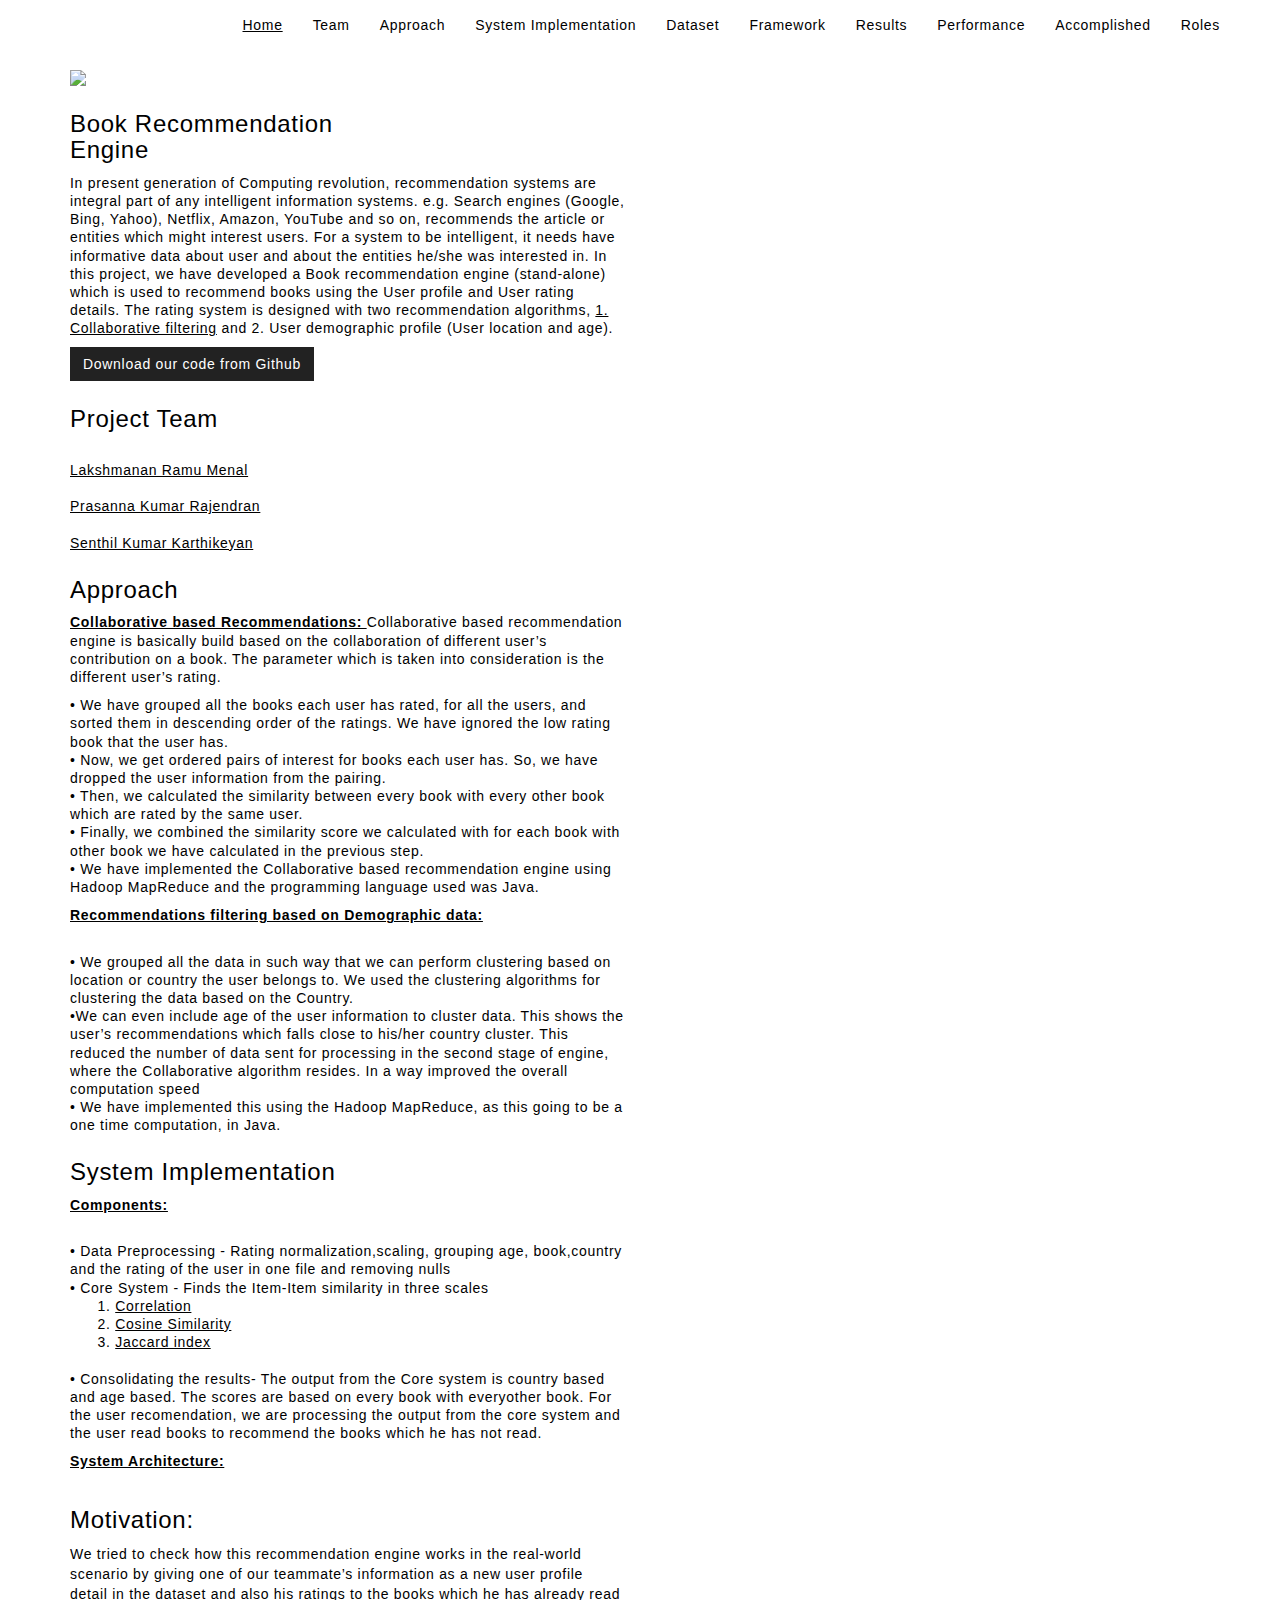
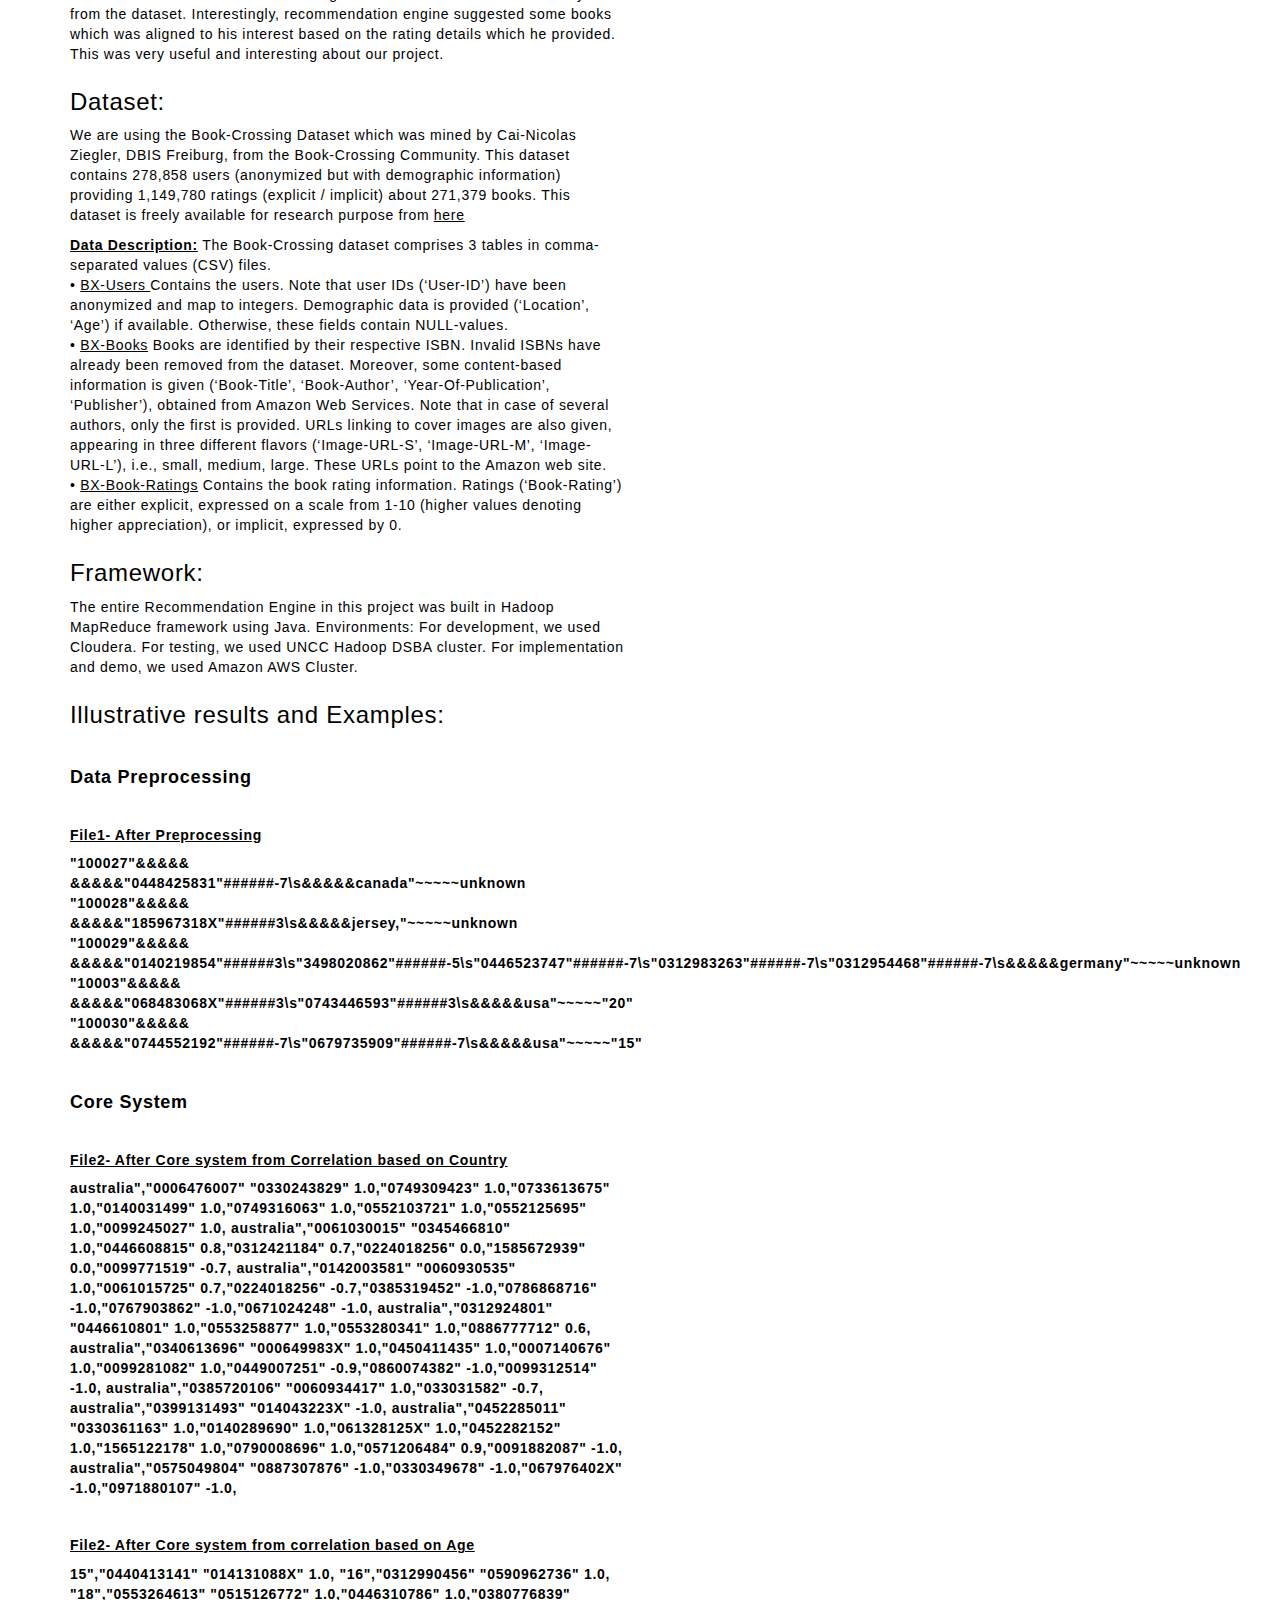
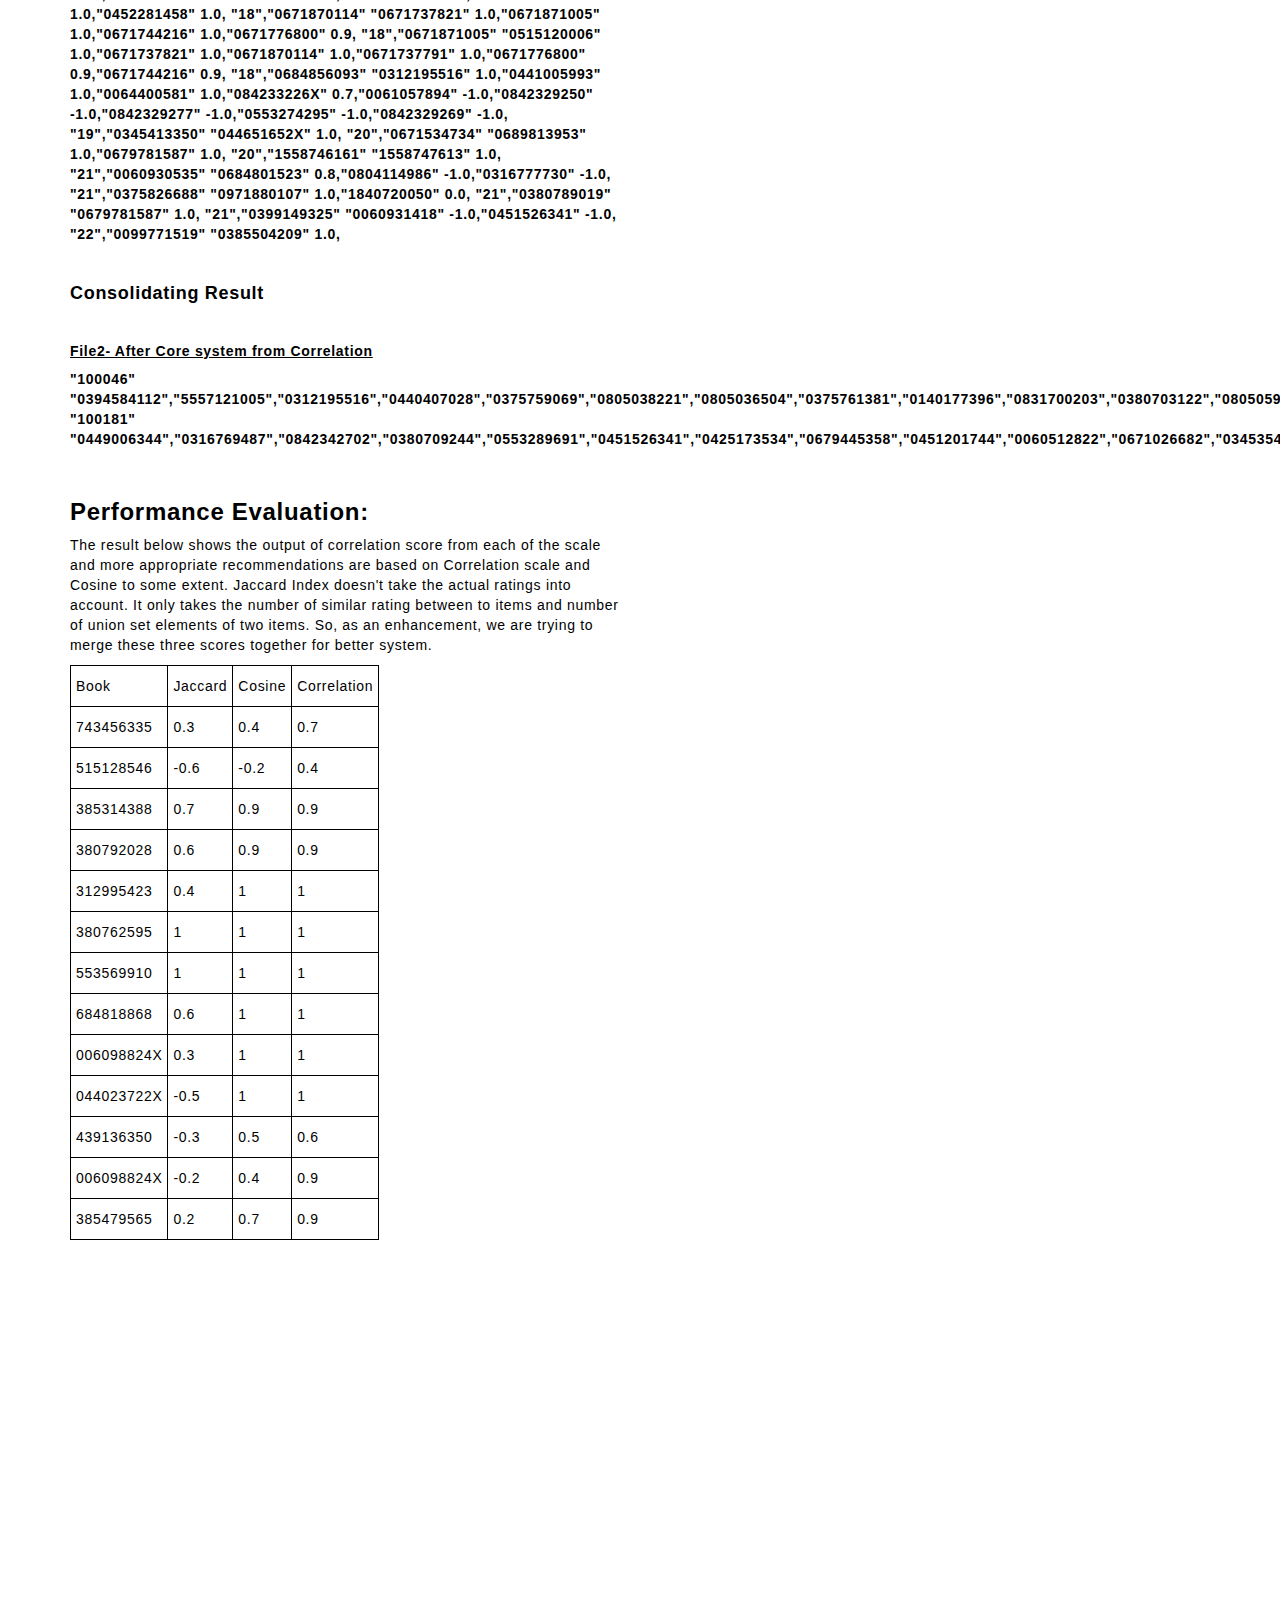
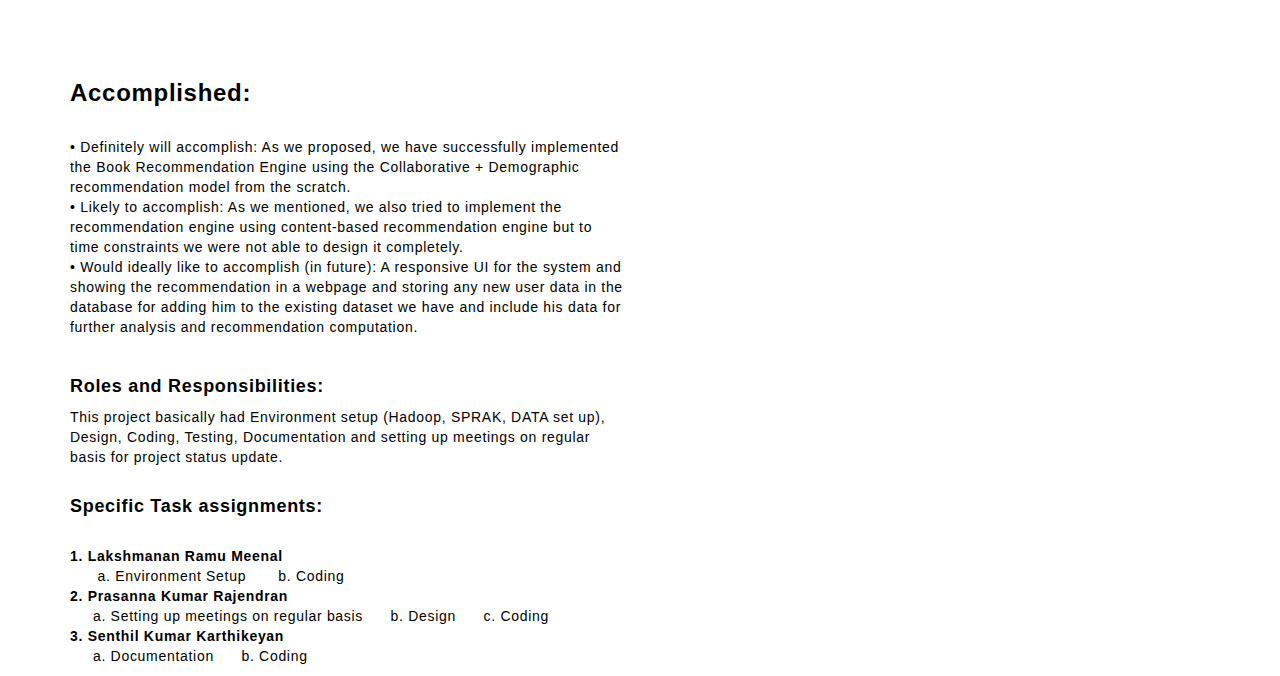
==== RecommendationSystem.html @ 78227960 "Update RecommendationSystem.html" ====
<!DOCTYPE html>
<html lang="en-us"><head><meta http-equiv="Content-Type" content="text/html; charset=UTF-8">
    
 
    
    <title>BOOK RECOMMENDATION SYSTEM</title>
    <!-- Bootstrap core CSS -->
    <link rel="stylesheet" href="./stylesheets/bootstrap.min.css">
    <!-- Custom styles for this template -->
    <link href="./stylesheets/stylesheet.css" rel="stylesheet">
	  <script>
    $('body').scrollspy({ target: '#site-navbar' })
	</script>
	    <link rel="stylesheet" href="./stylesheets/style.css" type="text/css">
        <script src="./stylesheets/amcharts.js" type="text/javascript"></script>
        <script src="./stylesheets/serial.js" type="text/javascript"></script>
	<script src="https://code.highcharts.com/highcharts.js"></script>
<script src="https://code.highcharts.com/modules/exporting.js"></script>
       <style type="text/css">
.tg  {border-collapse:collapse;border-spacing:0;}
.tg td{font-family:Arial, sans-serif;font-size:14px;padding:10px 5px;border-style:solid;border-width:1px;overflow:hidden;word-break:normal;}
.tg th{font-family:Arial, sans-serif;font-size:14px;font-weight:normal;padding:10px 5px;border-style:solid;border-width:1px;overflow:hidden;word-break:normal;}
.tg .tg-yw4l{vertical-align:top}
</style>
  </head>
 
  <body id="home">
  <nav class="navbar navbar-default navbar-fixed-top" id="site-navbar">
    <div class="container-fluid">
      <div class="collapse navbar-collapse" id="bs-example-navbar-collapse-1">
        <ul class="nav navbar-nav">
          <li class="active">
            <a href="#home">Home</a>
          </li>
		  <li class="">
            <a href="#team">Team</a>
          </li>
          <li class="">
            <a href="#Approach">Approach</a>
          </li>
          <li class="">
            <a href="#SystemImplementation">System Implementation</a>
          </li>
          
          <li class="">
            <a href="#Dataset">Dataset</a>
          </li>
		  <li class="">
            <a href="#Framework">Framework</a>
          </li>
		  <li class="">
            <a href="#Illustrative">Results</a>
          </li>
		  <li class="">
            <a href="#Performance">Performance</a>
          </li>
		   <li class="">
            <a href="#Accomplished">Accomplished</a>
          </li>
		   <li class="">
            <a href="#Roles">Roles</a>
          </li>
        </ul>
      </div>
    </div>
  </nav>
  <div class="container">
      <div class="row">
        <div class="col-md-2 col-sm-2 col-xs-4">
          <a href="RecommendationSystem.html">
            <img src="http://pngimg.com/upload/book_PNG2117.png" class="img-responsive">
          </a>
        </div>
      </div>
      <div class="row">
        <div class="col-md-6 col-sm-8 col-xs-12">
		 <a class="anchor" id="home"></a>
          <h3 class="heading font-bold">Book Recommendation<br>Engine</h3>
          <p class="description font-light" title="Introduction">
             In present generation of Computing revolution, recommendation systems are integral part of any intelligent information systems. e.g. Search engines (Google, Bing, Yahoo), Netflix, Amazon, YouTube and so on, recommends the article or entities which might interest users. For a system to be intelligent, it needs have informative data about user and about the entities he/she was interested in. In this project, we have developed a Book recommendation engine (stand-alone) which is used to recommend books using the User profile and User rating details. The rating system is designed with two recommendation algorithms, <a href="http://infolab.stanford.edu/~ullman/mmds/ch9.pdf" target="_blank">1. Collaborative filtering</a> and 2. User demographic profile (User location and age).
          </p>
          <p class="description font-light">
            <a href="#" target="_blank">
              <button class="btn btn-default btn-github">Download our code from Github</button>
            </a>
          </p>
		  <a class="anchor" id="team"></a>
		  <h3 class="heading font-bold">Project Team</h3>
          <p class="description font-light">
             <br><a target="_blank" href="https://www.linkedin.com/in/lakshmanan-ramu
">Lakshmanan Ramu Menal   </a>  <br><br><a target="_blank" href="https://www.linkedin.com/in/rprasanakumar">Prasanna Kumar Rajendran </a>
            <br><br><a target="_blank" href="https://www.linkedin.com/in/senthilkumarkarthikeyan">Senthil Kumar Karthikeyan </a>
          </p>
		  <a class="anchor" id="Approach"></a>
          <h3 class="heading font-bold">Approach</h3>
          <p class="description font-light">
            <span class="font-bold"> <b> <u> Collaborative based Recommendations: </u></b></span> Collaborative based recommendation engine is basically build based on the collaboration of different user’s contribution on a book. The parameter which is taken into consideration is the different user’s rating. 
          </p>
          <p class="description font-light">
            •	We have grouped all the books each user has rated, for all the users, and sorted them in descending order of the ratings. We have ignored the low rating book that the user has. 
			<br>•	Now, we get ordered pairs of interest for books each user has. So, we have dropped the user information from the pairing. 
			<br>•	Then, we calculated the similarity between every book with every other book which are rated by the same user. 
			<br>•	Finally, we combined the similarity score we calculated with for each book with other book we have calculated in the previous step. 
			<br>•	We have implemented the Collaborative based recommendation engine using Hadoop MapReduce and the programming language used was Java.

            </p>
			
			
			 <p class="description font-light">
            <span class="font-bold"> <b> <u> Recommendations filtering based on Demographic data: </u></b></span> 
          </p>
          <p class="description font-light">
				<br>•	We grouped all the data in such way that we can perform clustering based on location or country the user belongs to. We used the clustering algorithms for clustering the data based on the Country. 
				<br>•We can even include age of the user information to cluster data. This shows the user’s recommendations which falls close to his/her country cluster. This reduced the number of data sent for processing in the second stage of engine, where the Collaborative algorithm resides. In a way improved the overall computation speed 
				<br>•	We have implemented this using the Hadoop MapReduce, as this going to be a one time computation, in Java. 

            </p>
			<a class="anchor" id="SystemImplementation"></a>
			<h3 class="heading font-bold">System Implementation</h3>
			
			 <p class="description font-light">
            <span class="font-bold"> <b> <u> Components: </u></b></span> 
			</p>
          <p class="description font-light">
				<br>•	Data Preprocessing - Rating normalization,scaling, grouping age, book,country and the rating of the user in one file and removing nulls
				<br>•	Core System - Finds the Item-Item similarity in three scales <br>
							&nbsp; 		&nbsp;&nbsp;&nbsp;		  1. <a target="_blank" href="https://en.wikipedia.org/wiki/Pearson_product-moment_correlation_coefficient">Correlation </a><br>
							&nbsp;		&nbsp;&nbsp;&nbsp;		  2. <a target="_blank" href="https://en.wikipedia.org/wiki/Cosine_similarity">Cosine Similarity </a><br>
							&nbsp;		&nbsp;&nbsp;&nbsp;	      3. <a target="_blank" href="https://en.wikipedia.org/wiki/Jaccard_index">Jaccard index </a><br>
				<br>•	Consolidating the results- The output from the Core system is country based and age based. The scores are based on every book with everyother book. For the user recomendation, we are processing the output from the core system and the user read books to recommend the books which he has not read.

            </p>
			<p class="description font-light">
            <span class="font-bold"> <b> <u> System Architecture: </u></b></span> 
			</p>
			
			
			
			
			
			
			
			
			
			<div class="mxgraph" style="max-width:100%;border:1px solid transparent;" data-mxgraph="{&quot;highlight&quot;:&quot;#0000ff&quot;,&quot;nav&quot;:true,&quot;resize&quot;:true,&quot;xml&quot;:&quot;&lt;mxfile userAgent=\&quot;Mozilla/5.0 (Windows NT 10.0; Win64; x64) AppleWebKit/537.36 (KHTML, like Gecko) Chrome/54.0.2840.99 Safari/537.36\&quot; version=\&quot;6.0.1.9\&quot; editor=\&quot;www.draw.io\&quot; type=\&quot;google\&quot;&gt;&lt;diagram name=\&quot;Page-1\&quot;&gt;7b1Xl6RIkjb8a+Z8VzMHGcAlWotAw80etAgCDQH8+g8is6qruqpnend7dmb37TxVmRGO48LcxGNmjvMXmH5u/Bj1pdqlWfMXCEi3v8DMXyAIBGDg/HOV7B8lCA5+FBRjlX5W+qXAqo7sy52fpUuVZtN3Feeua+aq/74w6do2S+bvyqJx7F7fV8u75vte+6jIfiiwkqj5sdSr0rn8KMVR4JdyIauK8kvPIPB5JY6SRzF2S/vZ318gOH//fFx+Rl/a+qw/lVHavb4pgtm/wPTYdfPHp+dGZ81F2y9k+7iP+42rX8c9Zu38e25ACQRMYhjKkggjkDT56+1zXPP+hRZZepLm82s3zmVXdG3UsL+UUu/5ZleLwPmtnJ/N+RE8P9bZPO+fqxstc3cW/dKC0nX9Z72PPq+OfnMan0VTt4xJ9htj/8Ip0Vhk82/Ugb8S+WTerHtm87if94xZE83V+n3/0ScXFV/rfd5KjmO0f1Oh76p2nr5p2bgKzgqfAoF84etPcQDRX63Kf67++eFjBF++fTOVX4reK/07V/1zwmvULNkXxr01Jw2p+PxQzO81+ijIu/dIf2GQ27B0Xy78dXovNnlWAPF+++Xir1tZvhQw0Rx9KTyHvfy64ln20eNH8V+/Kf9haGm1/rroax1nyk5N81eyyP5Kn+z6Xs3fbuks+0ljv6N9quse55/xZKa2+GN7iM+m/6ONntlf35/OXk6RKrvxa8XxJ338Lhr97Maf1Pt16a/0xKnK+utjsjfVqQ7Gs86rrObM6qO3xL5OU/G9evhkumycs+3vC/6PAvt5Awyi30nKF736+kVrg8RnWfmNxsaB3xbxb8TsPydFMPITMfpfq03h36FNsf+mNv2vk/pfrLCAfsz6sUuyaToF/Vut9I802D8Uzp+M9JSP+a9RUxXtx1CbLJ9/e6hfmwX/dtZlt3mMkg91BFxa6vwjpmeV6HmJ4/sOOdu/Fnw2BVwICaLfGOuLuvzmDvdN+F/fk4/d85deTvrk1TmTs/zjz1+vyUVr9sEMH8Xgtcrt+UtgOOu/qDD/OIpBP1DsUugfjPiPKXaCPggwv6j+f0itD/Lm1fu2ubzI0p3KMHpz/hcLAnT51fS77KPOpf2nr921yzN+U/td78u18+7s3Wo3n7fuf/uXExa+CMt9O9VnFrVfhv1R8jHl6YMsbVacc3hfq6Zfqn8ly6s69fv3hPl6/wdDfRSmH+KaX3byRzL+7euitPHU/wPp/B8hFPINB34d6yVQv0Nm6c9pnTIFf/2ndePzHMaRpf/xQSDwXfH3T/s7APL3m4Y+xvC3v8tvXwt+rQqgfxNV8DvaSE5Lekndr1tBr9XTTofuTYdnNhbZ10WcX93nRL/VfR9S/GX6y/TB3R91n1Hfv2X7o1LXvrk8S5fk3V73Vs7PuHqXL79Wup+c/3HvhxB9lZ43ma96/0rN8N+g86/592cC8vhRQP4pTP8/IU9/e5uL7/u4Fvw/vhrnt474j7fRftvY9ItkvZnwC4/9VyXsN6D+uVoXQ3RL/L5ygc9/PuQH4dv3zjH2I+ZHAeJHzP/VOfhDkSjyR0L8bKtm/5vPwVXlb+j17Vrmr5euL79c+zd0DP67YZb/umNw+7/kg2G/h9Tov4rW2G86Yb/XRvwd/f4/4szR3XjpRGuf5uz5Bzlx/z2r+Q8p8juDNX+Mlf7d5Ib+Hrm/d0i5DyfxAxT9zJu+oM4y98v8Yf1eb5D4Xqei+4RHF/TJfgWSfzGFH5An/vDcvsE8eXf1z4ynlH65aXmH7S60lM1R1fzMzv6Dtf4NtvjfsiRvj7f9gljpX2g4faXR29P43k+N32HOr6Su5u/Q5Y/O1sfaVNn0j/Dm/3Jqvt1cu8zan/j2U/Wsmmis5ouaU/KheT5IlZ2AaP+FZT992y+l3Xn/+P3VbxzcKXp+w/3/x+n7d7Xgn/P9c75/zvfP+f453z/n++d8/5zvn/P9c77/2+f7wxj+4ADI3yXAvy4K8idR/iTKn0T5p+rQ3yDUO/9sZn0W/RJZ+wwxRHH3TthOc9ZPX2MXZPE1ifvOuH2GhK549dfEfDb1WfKORV+BivEjMt21X+IgV1QIsOaPiEgWJeXHPUvzDitNWR9d+xne2xgA+yOT+f6VfmREP8bx0VUWTe99FNeugmfUVv3SfIlKfVToszG/0mxt8rXeZ4+/is9E/zg5+q8xfr+xcO/UM9lM3Tse944TvQNw8SdZrlmly/gtLd6pwfE9sK+7fV5lNv6Ss46SeYne21GypHs+szZ9L9z0K6pfUdTvVuU/u6/iT7P6X9QL/06JWfj7TcsIgv+Ql8Wgn+zFRG7QPyE5Bf64p5n+TvWcXZRdOn3HWL9j9X7nrt3//bf+83YK//NZEf+eFW8/2RYMAT9hRRD5Z2wRAKGfsOL0sW3nO6vz/yRL/o8zBwz+e3HHj3uZpShJovGCUWKbZtu/3aJWzwtETGPynal8bziDyer5BhNcfyKNs5cTkN2QE1tULqWbL0Dmi448fzTLKVmnOD+xwPU9o8ng/EP1LGr05wcxfTTs3TU7KoPC3ZsdaDOElYDSzI4YKzxa1nRNl7vfT6C2UEx2Y1eQ8cm6MuddRLjA4cgscavhlhS05kS6FNzETc31RJgVGwEN3G7RGUJh33Kx4uWs1JGBWDl0t3M1OH3WW3c1DA4xNMwEIt5CngpKAqzLLVE/Q8Q9wM/+3dhwdrtzd/vpek0/[base64]/cNojDfiomzosYelIkwjcGQji/[base64]/zM8jXcE1PhnNvwMyk8Da3o+q8AzoaZTxhTy9Fg7Dl6y5fdwbzUKN4oMUedzMn98DPNHj9LmbsdmGUGpAaaQWXegron2Xd3zVbnGJGUK9vRzlkZxt5Aa4NgxcU4HAyDTMQ7SRD7dnr9BEcUsyhV1k6NlXYX02Pvbgbd/UHuqm2GcxN/[base64]/IwVFteMufh9TU80gbqJ63p4qmuANLOzAgMLmxljZ15Tb3WGHgFjjuWg7RaJmzpslLVLU12g1B8gUeoZExJwhSMbrn7R77WDD/QM9+ONM8f5FsdWOlIDk1KVU97NOIYZp/mZNzHAJ8I9j2QCfgkCp73DML7W+5sHbI5MXSA6ZCaGKz/qKhcTW9DkCgsjSJplsZeNwzqi8OB7aof3A5XpJtTUxbOo2uVxfSyerDbQqN19OeS7bfkpiXq26cTm6XxGfdMvMkSt62LaEKeQ7+PPBXS1DSPDltcK9wMkjWMFw3R8pAqhAUQS5D/Rx3xW06zptgNPtX7/gjT3bKuJP0Xb8P4+PFegCCxB5bPc+rDnQYXrPA6i2BnFONUQyQWvclojecFPfkXs8vinJIpI4qqi5faHDqvLOWwMngnPuniuKEaksHOEaJQtx5c3BPTmlOH5jK1gOZMu85ugvsrWXN70zYiE/2vKW1Uc3nMmk5RwVrYwRNdk+MayOTZlEX8hMvW1VMb9U1niFeEgpLqy04omUYRpmtJszObuMgFy/0BCrNTuRhaUKxJi9+PKmaICaBE9LmXqmTDaUPRuIeZ6cFQ43kJZsESaLGuf5Hj+Ay04hDDxbaAsXhsvjK81LlJ2d6N6TuIThZNOFGUirkMCNp8XZ79CBkJ5IfvMZ1uBQ0dMuYF5LotpPzRt3CL0TkoBNYEGsVOf3xIros/[base64]/RTFJvuxEKGZD8F5p7jClw+v5PhDGRX8xObU3JSpaB2TGMPIbEAT3umD4XBVx9y7g+kvS8YNAys3Fq4FNAo9FqkWduC4PWVXhVjt7qgXY0drZWkIL+bNbjGz1T8+Hrl6BJRaJlUyWOZFbn2n0liyQnnT3/pNde1wGiJKF5kO4TPjOYO6dRJlASBTJyPEFQMmnnVtBG/Sv5GReXbVL8RhUPIiFaXhq5VQAHrGsvoIvfVwdF4vYMS/OECaxJEU/qa0qVOgW+LYwxa9DdA2Ur8gibTvkKdqQZwKpkML92bfbmn3LF1NZKlQBIdZdWdp662pebaBJDlVZlWd4zhipU3TltFYZxHMlDyy5nh5G5u4tmXlRmYs0W2embLcw6Y1m9/AA/QnIm50jVXqwmQA1raCe3RltDR10x+20Sdn0SpTt3vZYBmnacQc21SgnDjYjzVRT3wQgBrCqxCbyk3c4IpyPAuEp2d26mL+sgnYk4La1hgsSeWwYJpj6ftiqmH60pe2AKs6SdaBeNeMTb55/gS1RqUW76j0rQufqppjCJquMHZiVXPDAOc7RcRH4O2ikJe5JUmKqpFXCuztg9d6ya18Uy9pqu2Cgd6SPNVKXNzZouHIByKh21raO6fhWHCjQS7KzedBQxNp8jh7ICwWyllTVB2xMLi/g9A4azn5Yy/1J09/G3b7x1b4UYth3Fb5x3L6UXgGqP2Rf7b+9i4ui/9jF/frcxPcuLvpPcHG/9P6TneJTfz3X90Eo69vnVqKP0H82fjwG+PH0ylfyfnvbvyKE8Cv6YvhP6PuzWCf8z4ggfHnE4e898/AlMvzhncPUNf3q9J2VKM4ao5uqd1QUZuJunrvnWaG5LlBfjzOhu6Yb3019OdDklzbIj7A7M1+PP1DRO9lzfs2r7XqEgnp3SX4pBb6UnJ9/EjH4O4ECBbm+b5+Bgsej1O/nB7Nx3oEChMzglEJeTmietuky4dPqKSvlr+vqCRMTz5WmhZ3NkS+569IMOByZH1m4XZnxyayMP1MbGYqs48kgc/qR3Olkc48lgRfsRsAz3AolWvkCpqJ4nF5+F4ZdoQL50ACZup/Yl7KPjh30nEFR9IKowunqiMEr1Y9Y1dI0QaKqrod+36R4hiv2gvhS2CSn7clz5bF7PAR5gTLhlwOSoafDQhFxRCx1rC3ttukG43lvH6Qy1bas27ZlNLU9EOLsIFDNC0qpnsGXEgjD9WNac9uSzAcYpwMAyBxTYqU0FZAaZDqC1cYImIozWQ5/JOlkbAeCq6rxQh5tWxaex9PUpNM0jce1YRgqC6IYFruvW+T5Zfk4wtostv4DDHHlswS0z88EXEAP/OOzeddPb4DaX4ByOn0wQxBpJsi3t4PemwN4o2rnFAaK1Ou2EeSKJ0HoxNlgks5NwwRxB1+eMRekO5LcYf0d3Yhngu6dW07jusDw4B7rrTt0zombO6e8IzEboQB23qAKTPW6x/NwoTrz3t+ekfi8IGVBqjAMbwfER3GcyCdFkTCd+77HxivrRUGgS8AtwQsvROXKKXE8mpiXBbpOduBOpn+BkqKYPuviZGbquiEc12pNZHeSiSJn8uCPOJQC0D0OmdO19LgiNUCgp/royLk9Q0eWpGkYIuEnxYZW5DJAJLwPzHNhjdgn5nMNEZgeFxXDsJftNidL3cmluz9sqbPOLwgW6doxWsXFRVy/TT1kXNGZY9+RnGEOHNfHtvEMQX5TnL34TwU73uhYDVendUUsUwSyCyFkUazAIXbNz/df8NmhmXt+u843RsPfo6JOrXXvX6duSVMC3e9HjuY0htheGMIDH5C4zjP31TDyNNGN9vG4nHkuyDEEQfBXlMoPyDgIgsCNmdh2iyi3bYOZaFhmrgzz3BBegJPkpfPJN7aJE3PTstl4Jx7nMncwSkrxedNFsVoK2bwj7Taj7nh+nMCSCtErKKGHrzH0b5VYk/MkYR9NnUy7WYO3YsgcV1qSndJhZVlGS1USkiztaG9mZAUkPmddzL4Pg6Ch5Mv5w1/681oRwxEDArbb1s/5SsXjGHuZ2KWr5YZuyg+qMQBOEK6Fu5f3hN9kWdlGBDqneRzU6RL0wOWGc9yjueI2Dzp6DXxaJdh6OvfBEo3OOwBTetjlJpknzO9cs3sFbODSubCjaBgo4bnmYQ1rXsvfuRETJx/u+zCnwWZehdjB6isC4K0GfJp6rj1QrCwpTR+Ugq6H1+VkZQqhj6eDGTkQZyV9Yr/1DyWpUdbYuLx2VMFTaTKZh9/Oc5rxH3pI3yMpFknXbYrSrFd2mSfacm+Uum/W9IgAIhEVhdie2jPpjcUJ1s30vZVMgB3BJWjcbrJuuP0ukapAT4NiGJeSwBdD4HnAuJzZWlaoagMjfGeebuiCpw70GXWaJvbD1fJ8QZEWRVjXPM9ozY0S+6m1VXeNno2OoQ407HO1r9BDhVBSwTT7OU+gvDe0arbsBfurtj/bfDyne8Q7ROFZLBvpcjQVjL9vBH/1dANRRKWp1I0KJXrBCxImOKt1WgSw8KOOEk1itVfxUqRdDJs8fxRwXJhkcew3DKNE3VjrQubKU7uA8K2W7PpSUS/8ND5lVTJdpS7oqRCkp8c/[base64]/cJyo3XUp8MvqZL64yD+uxM9dQg1grcNLbW1nbfd1y5I4k+phaOznlifcYv1vtUmwgyHVKxdQTd2ihBr6eZoEfwRljdOYrTVqgsx23W6YjP3gN+trbUWC+JkB57zKk+yLOn51/rqWzbEoovNv1kuDrop1MbBo7ZAZEbjaHNLEKOqOeY+tPC3oiXOeJNcX6ny7Am9AJ3Xohj8/oBrh9celqC7vZwzXluWxiusCHQ3EyUVKfhc8PQNIg/DjtSnv3Su92yfWhd85ao8KCDJq0nD6S+X8Eyg+f0k58wZCtuiRwj0zwXlSAIkjiTUrXwMtyp3Gm1ABciVqK3dt2Zi2k3qStYT5xWeoO3/tGfSEDucf1De19GGLn55WnHeMGxeJpL49NATPMGlwiRTXcQUMTpRZ08QfGAnVrBeYdrxJjGXyzBLg7CbvIR5Qdk6drzqYRN2jeXWbhfIOtmNSP/2FZMIp6rHMIIv/ZezXFucrmycze4pol3tqWylwPutkr9fD7nin0oU1OSWxznWfacHP/pPRrwtA/eq+6HJReInBe9nW0PSnZAAgAct/[base64]/Qi9ey4JVpqrHONRB6qV69zdITpNNudZjox7IY/E1bGtzaiFkXjgkcwBgOcCUC5yu6P/Jz85IU+AZJBnFFifMPyZE1O5jXPPKEiyyN1KUnbgaB1tpcTth14ZbKmVUhd3beN5aMX10lCQzzKsPQdgBe0dc+DrpH03XB46bu2eHw95gkjWtABwiCuOkXdc6at/h1WcgulFwyv4T2xCOcaXXbVqfBLLXkyHrwtWjaSRGifNi6LrZ9pbA8SeqyH9Uvv0hpMZYCP6/r9vkUar1v0KZx/[base64]/K9MpWVW8ZRuThI/1FZc3dojYUCTTg/oETc3mHydyx5CysZrdA4j0vkI2qcGIRUXQ77LY+kUbKgLdzPBeYI+HApeL7eABaRdPks+p9bkzi+5VNK4VcjOfweUxQxjdHA/eiFACS/BC9aY5AkVqk7sRha+4P5TCJadZHc3bK3YWDQwscSq4cL+8DDXWApRFFZOmZH6EoUiYiCXFqVBEQb33ASWem4i6KJcjJn/[base64]/C6QtzDnKxM1pHx51HZfAxuYaCysPLtsET0PeP1yyXAlFIQJ7hWI442SMsZ/vSZ8gNRQw8L9Ee9XOTzjlCZGvL5Nnp8cjElQ1LujNc6t5/ggKUD/O0fTgPO3CIeVIGzrkcnuiK+Z9uGeZNKr9RaOuUdm6Rsd/fanZkd8gnZ1nKcT5obGuQt1K6+n4grj5cIZPaBB4E/jwBFklbuyDCaJdZBq0VcooYQEnfexUY7agwGA4bthvsjIfgR2/rwaRlMc0QcNkFsfdozZT7Fdpp3VDkhfPjBBLdrrRmviNfCNLpNjDcrVg9R9QlVghU9GmhsqJp5+dpph6Mi9oaLdMcyeUbH9icp80TelfyPoi1fFPFI/IiRnbUmdnpR5F1lEyZ2jzPINRIjZsi2P70qsAoEgPCyxPi1AHD04pl0qWhZ55DtWofjseprZYq2QcqJHXS0h3WJxT7qWNKCyRL6R1uTHET379cpw9mNRxkRD0MKEsYSyQHRbGp0GAFhiruoitviJ7rcaDn8oWTKBLdJK/UnxJyl2mvMbx+vbPWXVK3hU6dKdJ9zvDBZnuWawjTO+sN0t4I7hSdTrxKueyz0S3nrtz1u6dUblHmhzJtz4RqkvQuaGEul5dfRMNY5be3aXuxL3MHPEs0SIHmgtDcZF6RH3rvF2HWaleAh1LdiCnaB0w9/Fy/4nW2wgZQzoSwjM3da/CDgQg1WE5uQA+zDc20FF3q66LLsn6t8ZZ1oJ1jbo8aR4DVzWWRCdnzQpkgciuQuFfTzS0HO6xtBmTxgApPIqBNUNiOdodGqxWP4rImth/[base64]/[base64]/h142JLm1OWwU0N0FbafcXYpKCjVLiwqk83j8tyEopplNKQgaRQUeBRd+3NMWPa7cRx3F5hNhNxKd2wVPyNPKasqtsEsPimJZ3An08CmdvGD0NG+ElSbFXEpbNeqUf62UtzcaE0yGTMXkxApvBEh1n9LKFjbPWyk6GJc2iqfqxGQ/mSJsEDoJOO3BGLxG8ptEjEJHYlPQTo4m5tmUMiJrNiajC5qBXDacQwWoNmjhkDAJj7HQic+TI29NzuQgaLHTicQXKA3h7WVczlpq7yHYvMrtXT/Q14e1cJMFTcCShXfRhnRsr6y4zxfHMWGa1hLlkND8u/AuHpObex5UfkRSZwCYHSp1mBKfFlodLm1uNkqTtIDe+J69c47MT+aN+zjYkK9k2T/NUTlpdJ35+hX2CI8sMGOfC8M4iK/FNu33Ol7dJyvvIYaJaE6PTQae31MbdSnukh6VWdou+NxWgd2AbT8e5XGoNd5uDiS6vViDq9pyCv7LbWyFV9WjX2KloNQHaJvGiCuRSZfPwQ+KFNseRQ1dU9XYyZNh2PA4FoZPuwEJYdStDdvSOP25Mm4SvIYSAE9P36U1gwUoBiccwTjdBB/sKO2LQ7w930a/8am2QaZFzA+JVpZl38c0FLEVXMxDQFdC8Ybhi5vi+HtKI3ypBrcqjOm5XDC+C3fBxTo57cXjn30bVBCLvdaVEKMl0UHZ8SEVRXCma698fkuWCfpXlAsAfs1zoz7JcxD8jy/WzM3//72W5ZPz6jn5mucjRn8bzg52y32a5NndLExJXBHjFANgknZiYUarbT49EtZaIMYeR4QZXNXmMIrk6CfhqqLpTck2XPFsRe5mNmXtM3SnHvN8RH0aPMEUXd82wRd6pPEpRHSJ0OF8ObTsO9OK/BM0V1JdRR7xXVB/SDL1fukC8obp+llQiX02nDhGthis0DmnAwQfBDWH9SkkV0ukWivPmGhWn04CMJ2nTNHhv/PvIrFzAHfEVrri7Td/3KT15sYYcJ6u35X1zSEdVuJMduoijt4x/AO/otKmsV2bjkttYfZq650E39CO/YS5wPHAAcHos7oaioevyPKa5ebttp77nGP9K3hGcvQZXJuI1DONYDl+TMBgW6K/xLKoibUcStyxL0x3iguGaMolJzKez+ErlUl/+cQa6nbC0KREEgJkuSdMrOUB1cpYkjx7BxrZ9/RKvpTTPb9smF5q5RUnV+CjFE7D8dGh9hirnieXCkzLOK5gsUeUNvjYug98BkXZRGrrCVM1jRYcy15+qfXzGYYyybdeF/pJhah+PurEXS3FJXSO+JHROshjGqzpnTUnPI+xc5XR5ipGJomHlho+oQrN2UKy1us6z7Et238/zXC0W5TuiMPeNfGxX3OYXKggbU/fs0w6a6QmKSZ6Xddwy4ezN5XEcUM3X2o6q5Wsrm7akv95JS9NMgFAQwyA4LJeJ8WQOmjRyNPvpI/dRd51o0GiYnkTzRIxXK1hpTsaMqyd0Uy2KHbsVez4hnO4e0kRfDjBw04Ty6WUZfe0fwnFWx7XWeB7CZl/bcy9VCmPExdp5bkiXY23Yto0bggDjydYh6fPaUrnkoSoimT5c2PKkI0JzKhrX8wDKVdcdb2ZRNDON65Nf1ko3ZI27rNhA3cOh8QsCdxzfN23vg+PU0/PmF20eMRii6zedOY28Mac4cJojIeUR9FuJYrVhrAtLmydbMyCw9/deigtE8P1sFdptXdtz7le+yGdGal3XhT/iNNU00rdZVJubxwO+Gn+nsgjPu6Ijoj620RUxIU7lTRAEXK/JrWcfXudvVceFAGzkinMqjVrDPjybqmfkLzFXGKpJx9SXdR2HXWRNW3pvlL0r9S2DYPh1O6mGIhJ/Y8t9tR++MBAEiimY2QGWCHLBw7ybAe0LPsPYmXr6LeqiE7Z9AC5VIAl/hQS5/P6ZcNRJ5GWWQ31gt4i2q/sCuO+YrE5iLr+KlVbxWDw/[base64]/NKmW0LVbKnqsgU3D7OSYtPEVP7hPF8wjGFmmlpLnwZXJPi+atQjcPNhoivbHC/tEFG8Ad5xhtRT7wEwhoNylRyHmVHER1RoagXW4Qx11smTCHbrYcBlA8VuHhm3y8upnOZnk3CpyHdWNxdDwfqu66HX1t+GGePZcgqlxHtrWrIoSu3sHkx4o0pk6/e7ecmATZKXjKtxddkJUDhVqp3f7iJ+6uu6+1gPm79PH3mWmLRg9/JMTQmg8d4FFRQFYX8ccPdaNcVXrm2sa4zguC0XxyX01OVk2DIydulxeso4zlDvpBclvdShwKnnjXXAhN/CNOODSL4e9sAVapWoqgMgqKr4e6NeA5VQwOt354aMN5F7DSk3sGIRD+Qr3lslBwIVOTXhFpjXdsoaMj6i2Bei3G+n5b+hgE74aIti6QLn6yAFjzXXEQS5Kfb9UuhO807Nw3QbJhxRvAKtegrlh1Y3+iow3RpSJaZdRSerfWdV6HVPs/20l9HgVkaTlBHPlEDUgRs+PT4l1bsDzAN4Bu6+GC6/AzW1wEr5wjAY3kpyv2OsuO8BL1duVuOguB8jHL2mk0+p3hQywjRNwF+sFjB1leYSV2cPZ6HvFA/kZFYczyiOzZBZm3lZPOeKMFN08drSEko4sgkqeCwxvzfa4YoEczR5TxJWDDR+i5kX92n/fP/xIt9w/2nxfW3L5RUhpnSDcgsgyTLLvCsvhCA08jpokounm3LB+tsNgl/Lqe5A1K9BZZpfwetBEhbIMrF1M6VSfGLJlEp1ZjHcOLjoVILbySizt/qQll17NOIHtHTs87Tb4kPScrPcbdeLL9cTAIBb6UazZ0FmsjnxIBQqx8TRTSCulaoBsmJMpnhId2bRMbwg75ncSeqUWRaO4bnFtFTSMaeFWCePi/EJ2opOQw94GSo+5yzeZ3rfz9M5HjXu2taymlsZoN0TFhb+pkv3pha523gEE3Ki1flobzNPqyOTCrcirZ2kxGvb92Qjy55V/bicw1B6JDUbQKdJn3c3ukGgW7wcN/ZzKW08N1+mcx04pABKpRjcqWq38skLiVzEAgwDTlp+hT4wg8V57lfrWnoZ2wBXbldt4LzXJe0RMvl8eQj5okv1hQgGQgooyWEj4/QWiU/0QlTeHj1n5sAQkRpQCwOi8BJKviywert26hiaB0cakyK4TlqDVACRq1wpg3M9DwAK1cFlM+fK9wC3xu7BE+BOsJJq/OjeiATFb+mOmr6r0VuAp0m1BaeDYZtunyx+MjgKBHAbbzGn0mau4cR8TT3tG6G3NoRVm/ho2nE+gcUNlR5QhPKx9my8KtexZIkf6JW/iNmpcBRuOW/KFp8/uOrE6WRB8uiFt5pbgUUaXcDXVm9YVLgdu0DAZSDT4ZyqjhFzP+5v4BLgkZpLTwmMv+zAOl5Iop2/Am3fwWimL8or/motrT/CJ3zww2SuTkwzP7YIucHLos6AM6mcTGzXCdmw6zx0JfNcTEuKUNtX/8JAr8OO442lBdRxpEp/Suye84Rvy5IlntDCEmzBjMdkWxVlgLH4rLtumdj06JWnQtY3VBjFJGxneWHDnPIPyxdmh8xOLQW+E3/Eht+6R+fVzTx5DUS7UtRDOfqAfOISCeoVcFbQCl0B4lpV1DYEasGpa193P8ibOXRoQxvuLQHV5rX+3dPkI47gpwOkVxHaFLbl4ljhOIbx8mwZ+odfNDzNPxVtO3UoZD4VBbvz1uqBnkoa1V0xBzcIkoCNGEixSJcxX3gm0FMJ00cela39etx6ANQxli0zhNiau6/gFJ+caooqhVI5S+B3NjuuT3C2VlEZKZ6zMKywXOq5MsqouST9ejCkdhcAeNqvXFU6yOf9FCQImZ9emzofIj0K5CkYl3kwSr1p3vs8XqdugssO9ccooV5KMC2j/hnXVwWyNaFkUkvc7xPVf0ghg9UqNQeoh4zrkrYwdrs57MNRGdZauqkBCEItww11ZL47qQRYryQuHp5s0cox2FvLtXfuoc8ONyGzz8VV5bDKlrNgIZ1qczCph477q8xxIBKIsD7hvG32W0IEKk3eqJgpYuUFPZd1S53H/tygoHHE9E4JHYwGuaWskGeT52qZCXy6abGJ+lh8ejfo5hyPIKmz/RYlIi57vt8NcFUhUQ8AyqmzEcan1lLsRBaqlZIxqanXRG//6sAJ8oTOL9oTzfHVlRWy0MpFIcwJISDjkX2sNfR2MIJgaq8TeDwf2TrWwOVVcsL9aQ9q2C8RPKk7VyuZy/S8drvfy+bCAnW/B8cwXZsZwBgjFrg2JYZ/[base64]/[base64]/mBBhPWCiBFdfBfNpTOOUDjpHzfN933R9Gh8SYzo+lGXLZRFkMNQAegcUskow6bimE3aPnFVSvH1hdNVy1kBLPis/RZRCJsaUApZXWZm1El6OcLnT89FHKLqRgT2QD7kBCmzuVpm2AMV1c04r6WkgS4Gs7Oj90PH1aI/RAIv1UtD7STqKC9h7/3yb48Wq5Iq6gjt8f3kDi0Ochgg+vJ4dI/CGVILKbhYnXXBMW7C+kVxKcDJhCQqOYHuKrIRFvBcV+2R1yBYfVNnc5527Swyl9BGRraeTKbvFElTx+gAWuQBpgMlpMMJw2nhwflM2BUtzAdiqd4MiJRV/yo1DCajc02wm7lQxqw8AYQfrejbs9Cvk2N6q5vQD11DahAvw6DpF0LzBVDb2yBjmEs3gipyaZMlRDH/fC8rOjGPbID3wvTjnr3nibGzEmNifCsp87U+PO64cdqrXvn89REgvCyKzPHbhtjAbpSF0c2/j8WsfzhJxTAmGTp/[base64]/tcw9OUgX1on6LHTOxZ4dkHFDnjI1E0uVU2HGYHgcs6+aHclV5eQVBxVaQ8JZGbxLoM2VdmERevNDBpgYqwT8RReNI7vWGQp+0yIBwpHMgxNaexQnRW92q7Prg7N29O96QydLGJg+VQkezfDLTynpljrSlw8E5e1LHVcxJl/WXW7SBdLwYjZL/[base64]/cI8AFF76rNv1jxipc+ydddLETmfrtTFn5FRVwJJR6eiPJ3yaLAxJUkfW5uNxDk+Le/EOjCNtN88vDi89JqNsiuSXthwC+JnzSJfWykK0SWuEEtieqX0LQ7p0OCD2yrJstXtu8FontE0YGNYLbyyC4dz7tC59sJIeYAyF4Qt36HZZtxSI7roewJkwYV8nQoxV70tXlnDPCD73TpGVew3jKMbw3MWPX3CLeU6QRdt+AEvFfDFndfLx9mdUldUsNtk3T/Ze+iIIWrXaAT2JKB2yqLEuT33lXEEPeAlpdiZl0UzyR6OAIfmTu4pJHfJNLwtXHQwHiobZNpSR8GMdxgObGeho7CmuYmDhdHCUFT+dLpALV1uXNycU5WEHT+siOTB8asFRS8uQvhbQ8osaB7bb/823paAoMy+FeS6DnR4D6qNnZYThdSahJj5KGBraRB8eojlfvn0hKLlAxmLTeXFMnRXW0JkxAjExRdB8RdwVu0jOKnp4e92LEzQyLSXq3YLhVdO7dUfySM/TpBrFD07TGJtn28TDrVpq1lE9H0zJuKq8cyLJA/jXp9els3zUBkdZMehnepFPD6FSC7fEXw4RcLg9fT0kYRd8X1fAiXMBtt60/a50EBuSHzDXrUjjTYkwh5icf2BU47SarDwVRY6k2SrnQWBXAcgbNmMGi5NdZ+idACJXi2nbbVUvIa6fOYD8mX1+7YKgBmx51xjpf1ufVMV8SFItvcbCm+SHEkDkjcS+eSf2Flgp7tFRrJca/[base64]/vcRKG+K5t2Uu1qmOXEpa4tuEz7G0Q/K4QM2dUXpiTPRHGQhNKSnhMk5Lu0iG0yOxKF45FehevfAcoYtPpqxLGgT+Uhcf4FedYktlaRmmd8jQPvRyEbNPaRC7ru0Qjs64MxfAC9Geb8LblFsFzQppE6NAXnMqD/RwM/iEPeLY5YKrfsdZ7dLjKYd3A3Eq8I2E6B72mDuxLXlllxqZpb1u+b6q9B3rNJ00bi7cOiNFbaLQgwowWHttpn/QcX5v1hYZxWnS2Bz0v+Ij4gKdY3RpOsz4gYfzKMinwbK9EPLnGpStMJ+AUPsIXxIhPI/3DY61/SK6WgL9/4BODfvLAJ/ZjqhbF/xmpWvSHVO0/frbzf/whTvDX6e1/7UOcv+PFVf8DDw5j379PGSN+J03+Ke9Wg/D/Y88N/0DefynLwT+K6R97HuYPx1d+8+KtduqaKv3+cNavh77+3bMyf2j1Lz8/P/Mnj+r/099n9eWM3N94r9VffnUs6nWU7se5q3P0+OXYVfVX72y8Tqz9epH++Xuu3swvf3MC7/uFkO+XNH3t9eP3X355SfHHXR/r/x7Gl1N43+XcxztK/8iTW3+DkO+3UOmfL/368hrpj+laPxzL+5by9yg/afsmVVM9vqHO3yfN50udf6TL+LvpAv1kNf/fKPpDXpj8G3zwfn+W+ndem/tFvr49ZPrzdePfvI/sc32/Hlr8IUvvA4vL69ipb18Q3Y3pL+/Ppn88nPo7OZv+SFKe5uZ98PR7GGU0tf/f/B50lP78NXT/2TfT/T7a/294o8Jv7PL7dzjlmLj9aMF/esox+F9ASFfcobvo/fUaf06pVLs0u2r8/w==&lt;/diagram&gt;&lt;/mxfile&gt;&quot;,&quot;toolbar&quot;:&quot;pages zoom layers lightbox&quot;,&quot;page&quot;:0}"></div>
<script type="text/javascript" src="https://www.draw.io/js/viewer.min.js"></script>
			
			
			
			<a class="anchor" id="Motivation"></a>
			
			<h3 class="heading font-bold">Motivation:</h3>
			
			    <span class="font-bold"> We tried to check how this recommendation engine works in the real-world scenario by giving one of our teammate’s information as a new user profile detail in the dataset and also his ratings to the books which he has already read from the dataset. Interestingly, recommendation engine suggested some books which was aligned to his interest based on the rating details which he provided. This was very useful and interesting about our project. 
          </p>
		  <a class="anchor" id="Dataset"></a>
		  
		  	<h3 class="heading font-bold">Dataset:</h3>
			
			 <p>   <span class="font-bold"> We are using the Book-Crossing Dataset which was mined by Cai-Nicolas Ziegler, DBIS Freiburg, from the Book-Crossing Community. This dataset contains 278,858 users (anonymized but with demographic information) providing 1,149,780 ratings (explicit / implicit) about 271,379 books. This dataset is freely available for research purpose from <a href="http://www2.informatik.uni-freiburg.de/~cziegler/BX/." target="_blank"> here </a>
          </p>
			
			<p>
				<b><u>Data Description:</u></b>
			The Book-Crossing dataset comprises 3 tables in comma-separated values (CSV) files.  
			<br>•	<a href="http://www2.informatik.uni-freiburg.de/~cziegler/BX/BX-CSV-Dump.zip" target="_blank">BX-Users </a>
			Contains the users. Note that user IDs (‘User-ID’) have been anonymized and map to integers. Demographic data is provided (‘Location’, ‘Age’) if available. Otherwise, these fields contain NULL-values.
			<br>•	<a href="http://www2.informatik.uni-freiburg.de/~cziegler/BX/BX-CSV-Dump.zip" target="_blank">BX-Books</a>
			Books are identified by their respective ISBN. Invalid ISBNs have already been removed from the dataset. Moreover, some content-based information is given (‘Book-Title’, ‘Book-Author’, ‘Year-Of-Publication’, ‘Publisher’), obtained from Amazon Web Services. Note that in case of several authors, only the first is provided. URLs linking to cover images are also given, appearing in three different flavors (‘Image-URL-S’, ‘Image-URL-M’, ‘Image-URL-L’), i.e., small, medium, large. These URLs point to the Amazon web site. 
			<br>•	<a href="http://www2.informatik.uni-freiburg.de/~cziegler/BX/BX-CSV-Dump.zip" target="_blank">BX-Book-Ratings</a>
			Contains the book rating information. Ratings (‘Book-Rating’) are either explicit, expressed on a scale from 1-10 (higher values denoting higher appreciation), or implicit, expressed by 0.
</p>
<a class="anchor" id="Framework"></a>
			<h3 class="heading font-bold">Framework:</h3>
			<p> 
				The entire Recommendation Engine in this project was built in Hadoop MapReduce framework using Java.
				Environments:
				For development, we used Cloudera.
				For testing, we used UNCC Hadoop DSBA cluster.
				For implementation and demo, we used Amazon AWS Cluster.

			</p>
			<a class="anchor" id="Illustrative"></a>
			<h3 class="heading font-bold">Illustrative results and Examples:</h3>
			<br><h4><b>Data Preprocessing<u></u></b></h4>
			<br><h5><b><u>File1- After Preprocessing</u></b></h5>
			<p> <b>
				"100027"&&&&&	&&&&&"0448425831"######-7\s&&&&&canada"~~~~~unknown
				"100028"&&&&&	&&&&&"185967318X"######3\s&&&&&jersey,"~~~~~unknown
				"100029"&&&&&	&&&&&"0140219854"######3\s"3498020862"######-5\s"0446523747"######-7\s"0312983263"######-7\s"0312954468"######-7\s&&&&&germany"~~~~~unknown
				"10003"&&&&&	&&&&&"068483068X"######3\s"0743446593"######3\s&&&&&usa"~~~~~"20"
				"100030"&&&&&	&&&&&"0744552192"######-7\s"0679735909"######-7\s&&&&&usa"~~~~~"15"</b>

			</p>
			<br><h4><b>Core System<u></u></b></h4>
			<br><h5><b><u>File2- After Core system from Correlation based on Country</u></b></h5>
			<p> <b>
				australia","0006476007"	"0330243829" 1.0,"0749309423" 1.0,"0733613675" 1.0,"0140031499" 1.0,"0749316063" 1.0,"0552103721" 1.0,"0552125695" 1.0,"0099245027" 1.0,
				australia","0061030015"	"0345466810" 1.0,"0446608815" 0.8,"0312421184" 0.7,"0224018256" 0.0,"1585672939" 0.0,"0099771519" -0.7,
				australia","0142003581"	"0060930535" 1.0,"0061015725" 0.7,"0224018256" -0.7,"0385319452" -1.0,"0786868716" -1.0,"0767903862" -1.0,"0671024248" -1.0,
				australia","0312924801"	"0446610801" 1.0,"0553258877" 1.0,"0553280341" 1.0,"0886777712" 0.6,
				australia","0340613696"	"000649983X" 1.0,"0450411435" 1.0,"0007140676" 1.0,"0099281082" 1.0,"0449007251" -0.9,"0860074382" -1.0,"0099312514" -1.0,
				australia","0385720106"	"0060934417" 1.0,"033031582" -0.7,
				australia","0399131493"	"014043223X" -1.0,
				australia","0452285011"	"0330361163" 1.0,"0140289690" 1.0,"061328125X" 1.0,"0452282152" 1.0,"1565122178" 1.0,"0790008696" 1.0,"0571206484" 0.9,"0091882087" -1.0,
				australia","0575049804"	"0887307876" -1.0,"0330349678" -1.0,"067976402X" -1.0,"0971880107" -1.0,</b>

			</p>
			
			<br><h5><b><u>File2- After Core system from  correlation based on Age</u></b></h5>
			<p> <b>
				15","0440413141"	"014131088X" 1.0,
				"16","0312990456"	"0590962736" 1.0,
				"18","0553264613"	"0515126772" 1.0,"0446310786" 1.0,"0380776839" 1.0,"0452281458" 1.0,
				"18","0671870114"	"0671737821" 1.0,"0671871005" 1.0,"0671744216" 1.0,"0671776800" 0.9,
				"18","0671871005"	"0515120006" 1.0,"0671737821" 1.0,"0671870114" 1.0,"0671737791" 1.0,"0671776800" 0.9,"0671744216" 0.9,
				"18","0684856093"	"0312195516" 1.0,"0441005993" 1.0,"0064400581" 1.0,"084233226X" 0.7,"0061057894" -1.0,"0842329250" -1.0,"0842329277" -1.0,"0553274295" -1.0,"0842329269" -1.0,
				"19","0345413350"	"044651652X" 1.0,
				"20","0671534734"	"0689813953" 1.0,"0679781587" 1.0,
				"20","1558746161"	"1558747613" 1.0,
				"21","0060930535"	"0684801523" 0.8,"0804114986" -1.0,"0316777730" -1.0,
				"21","0375826688"	"0971880107" 1.0,"1840720050" 0.0,
				"21","0380789019"	"0679781587" 1.0,
				"21","0399149325"	"0060931418" -1.0,"0451526341" -1.0,
				"22","0099771519"	"0385504209" 1.0,</b>

			</p>
			
			
			<br><h4><b>Consolidating Result</b></h4>
			<br><h5><b><u>File2- After Core system from Correlation</u></b></h5>
			<p> <b>
				"100046"	"0394584112","5557121005","0312195516","0440407028","0375759069","0805038221","0805036504","0375761381","0140177396","0831700203","0380703122","0805059555","0590406205","0515130389","0064405176","0449907481","0671021001","0140384510","0684853507","0312291639","0345447840","1931561648","0553268880"
				
				"100181"	"0449006344","0316769487","0842342702","0380709244","0553289691","0451526341","0425173534","0679445358","0451201744","0060512822","0671026682","0345354648","0451200861","0425192032","0345428811","0064402053","0449216411","0399145885","0802132758","0425052478","0425162486","0380703890","0345348036","0553575953","0679735666","0425165566","0609600672","0316788228","0743418220"
				
				</b>

			</p>
			
			<a class="anchor" id="Performance"></a>
			<br><h3><b>Performance Evaluation:</b> </h3>
			
				<p> 
					The result below shows the output of correlation score from each of the scale and more appropriate recommendations are based on Correlation scale and Cosine to some extent. Jaccard Index doesn't take the actual ratings into account. It only takes the number of similar rating between to items and number of union set elements of two items. So, as an enhancement, we are trying to merge these three scores together for better system. 
			
			</p>
	<table class="tg">
  <tr>
    <th class="tg-yw4l">Book</th>
    <th class="tg-yw4l">Jaccard</th>
    <th class="tg-yw4l">Cosine</th>
    <th class="tg-yw4l">Correlation</th>
  </tr>
  <tr>
    <td class="tg-yw4l">743456335</td>
    <td class="tg-yw4l">0.3</td>
    <td class="tg-yw4l">0.4</td>
    <td class="tg-yw4l">0.7</td>
  </tr>
  <tr>
    <td class="tg-yw4l">515128546</td>
    <td class="tg-yw4l">-0.6</td>
    <td class="tg-yw4l">-0.2</td>
    <td class="tg-yw4l">0.4</td>
  </tr>
  <tr>
    <td class="tg-yw4l">385314388</td>
    <td class="tg-yw4l">0.7</td>
    <td class="tg-yw4l">0.9</td>
    <td class="tg-yw4l">0.9</td>
  </tr>
  <tr>
    <td class="tg-yw4l">380792028</td>
    <td class="tg-yw4l">0.6</td>
    <td class="tg-yw4l">0.9</td>
    <td class="tg-yw4l">0.9</td>
  </tr>
  <tr>
    <td class="tg-yw4l">312995423</td>
    <td class="tg-yw4l">0.4</td>
    <td class="tg-yw4l">1</td>
    <td class="tg-yw4l">1</td>
  </tr>
  <tr>
    <td class="tg-yw4l">380762595</td>
    <td class="tg-yw4l">1</td>
    <td class="tg-yw4l">1</td>
    <td class="tg-yw4l">1</td>
  </tr>
  <tr>
    <td class="tg-yw4l">553569910</td>
    <td class="tg-yw4l">1</td>
    <td class="tg-yw4l">1</td>
    <td class="tg-yw4l">1</td>
  </tr>
  <tr>
    <td class="tg-yw4l">684818868</td>
    <td class="tg-yw4l">0.6</td>
    <td class="tg-yw4l">1</td>
    <td class="tg-yw4l">1</td>
  </tr>
  <tr>
    <td class="tg-yw4l">006098824X</td>
    <td class="tg-yw4l">0.3</td>
    <td class="tg-yw4l">1</td>
    <td class="tg-yw4l">1</td>
  </tr>
  <tr>
    <td class="tg-yw4l">044023722X</td>
    <td class="tg-yw4l">-0.5</td>
    <td class="tg-yw4l">1</td>
    <td class="tg-yw4l">1</td>
  </tr>
  <tr>
    <td class="tg-yw4l">439136350</td>
    <td class="tg-yw4l">-0.3</td>
    <td class="tg-yw4l">0.5</td>
    <td class="tg-yw4l">0.6</td>
  </tr>
  <tr>
    <td class="tg-yw4l">006098824X</td>
    <td class="tg-yw4l">-0.2</td>
    <td class="tg-yw4l">0.4</td>
    <td class="tg-yw4l">0.9</td>
  </tr>
  <tr>
    <td class="tg-yw4l">385479565</td>
    <td class="tg-yw4l">0.2</td>
    <td class="tg-yw4l">0.7</td>
    <td class="tg-yw4l">0.9</td>
  </tr>
</table>
		
		
		<div id="container" style="min-width: 310px; height: 400px; margin: 0 auto"></div>
			<a class="anchor" id="Accomplished"></a>
			<br><h3><b>Accomplished:</b> </h3>
			
				<p> 
					<br>•	Definitely will accomplish: As we proposed, we have successfully implemented the Book Recommendation Engine using the Collaborative + Demographic recommendation model from the scratch.
<br>•	Likely to accomplish: As we mentioned, we also tried to implement the recommendation engine using content-based recommendation engine but to time constraints we were not able to design it completely.
<br>•	Would ideally like to accomplish (in future):  A responsive UI for the system and showing the recommendation in a webpage and storing any new user data in the database for adding him to the existing dataset we have and include his data for further analysis and recommendation computation.   
 

			</p>
			<a class="anchor" id="Roles"></a>
			
					<br><h4><b>Roles and Responsibilities:</b> </h4>
			
				<p> 
					This project basically had Environment setup (Hadoop, SPRAK, DATA set up), Design, Coding, Testing, Documentation and setting up meetings on regular basis for project status update.
<br><br><b><h4>Specific Task assignments: </h4></b>
<br><b>1. Lakshmanan Ramu Meenal</b><br>
		&nbsp; 		&nbsp;&nbsp;&nbsp;	a. Environment Setup  
		&nbsp; 		&nbsp;&nbsp;&nbsp;	b. Coding
<br><b>2. Prasanna Kumar Rajendran</b><br>
&nbsp; 		&nbsp;&nbsp;&nbsp;a. Setting up meetings on regular basis
&nbsp; 		&nbsp;&nbsp;&nbsp;b. Design
&nbsp; 		&nbsp;&nbsp;&nbsp;c. Coding
<br><b>3. Senthil Kumar Karthikeyan</b><br>
&nbsp; 		&nbsp;&nbsp;&nbsp;a. Documentation
 	&nbsp; 		&nbsp;&nbsp;&nbsp;b. Coding

 

			</p>
			       
        </div>
      </div>

    </div>



  

</body></html>
---- stylesheets/stylesheet.css ----
/*
 * global styles for site
 */


/* FONT */
.dygraph-title {
    color: blue;
}
@font-face {
  font-family: Neue Haas Grotesk Light;
  font-weight: 350;
  src: url("../fonts/NHaasGroteskDSPro-35XLt.otf") format("opentype");
}

@font-face {
  font-family: Neue Haas Grotesk;
  font-weight: 550;
  src: url("../fonts/NHaasGroteskDSPro-55Rg.otf") format("opentype");
}

@font-face {
  font-family: Neue Haas Grotesk Bold;
  font-weight: 750;
  src: url("../fonts/NHaasGroteskDSPro-75Bd.otf") format("opentype");
}

/* GLOBAL STYLES */

body{
  font-family: Neue Haas Grotesk, "HelveticaNeue", "Helvetica Neue", Helvetica, Arial, "Lucida Grande", sans-serif;
  letter-spacing: 0.7px;
  padding-top: 70px;
  color: #000;
}

a,
a:hover,
a:focus{
  color: #000;
}

a,a:hover,a:focus{
  text-decoration: underline;
}

/* Custom default button */
.btn-default,
.btn-default:hover,
.btn-default:focus {
  color: #fff;
  text-shadow: none; /* Prevent inheritence from `body` */
  background-color: #222;
  border: 1px solid #222;
  border-radius: 0px;
  letter-spacing: 0.7px;
}

.font-light{
  font-family: Neue Haas Grotesk Light, "HelveticaNeue-Light", "Helvetica Neue Light", "Helvetica Neue", Helvetica, Arial, "Lucida Grande", sans-serif;
}

.font-bold{
  font-family: Neue Haas Grotesk Bold, "HelveticaNeue", "Helvetica Neue", Helvetica, Arial, "Lucida Grande", sans-serif;
}

.no-wrap{
  white-space: nowrap;
}

.long-word{
  word-wrap: break-word;
}

/* styles for index.html homepage */

body{
  /*padding: 35px;*/
}

.heading{
  margin-top: 25px;
  margin-bottom: 10px;
}

.description{
  line-height: 1.3;
}

.hash{
  line-height: 1.2;
}

#footer-info{
  margin-top: 30px;
}

.btn-docs{
  margin-top: 5px;
  margin-bottom: 10px;
}

.navbar-nav{
  padding-left: 17%;
}

.navbar-default{
  background-color: #fff;
  border: 0px;
}

.navbar-default .navbar-nav>li>a, 
.navbar-default .navbar-nav>.active>a{
  color: #000;
  background-color: #fff;
  text-decoration: none;
}

.navbar-default .navbar-nav>.active>a,
.navbar-default .navbar-nav>.active>a:focus, 
.navbar-default .navbar-nav>.active>a:hover{
  text-decoration: underline;
  background-color: #fff;
  color: #000;
}

.navbar-default .navbar-toggle{
  border: 0px;
  border-radius: 0px;
}

.navbar-default .navbar-toggle .icon-bar{
  background-color: #000;
}

.navbar-default .navbar-collapse, .navbar-default .navbar-form{
  border: 0px;
}

a.anchor {
    display: block;
    position: relative;
    top: -50px;
    visibility: hidden;
}
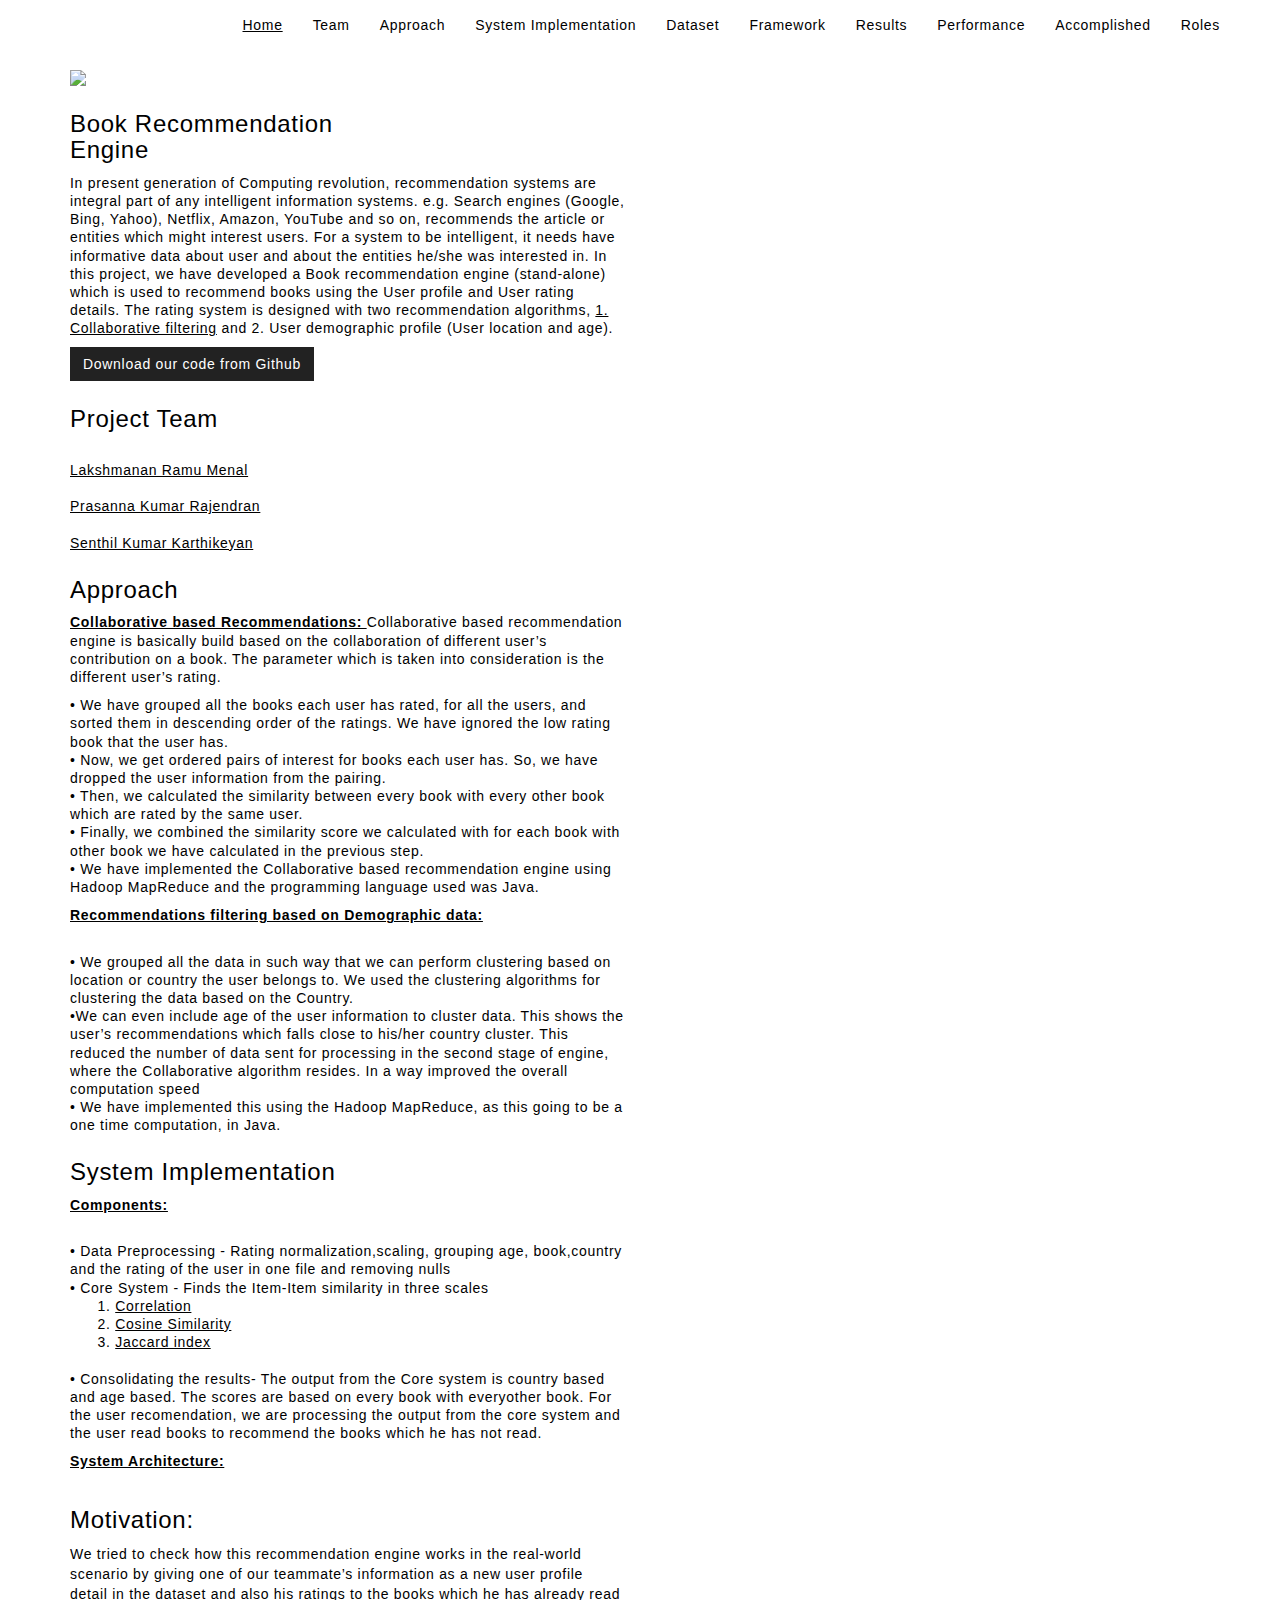
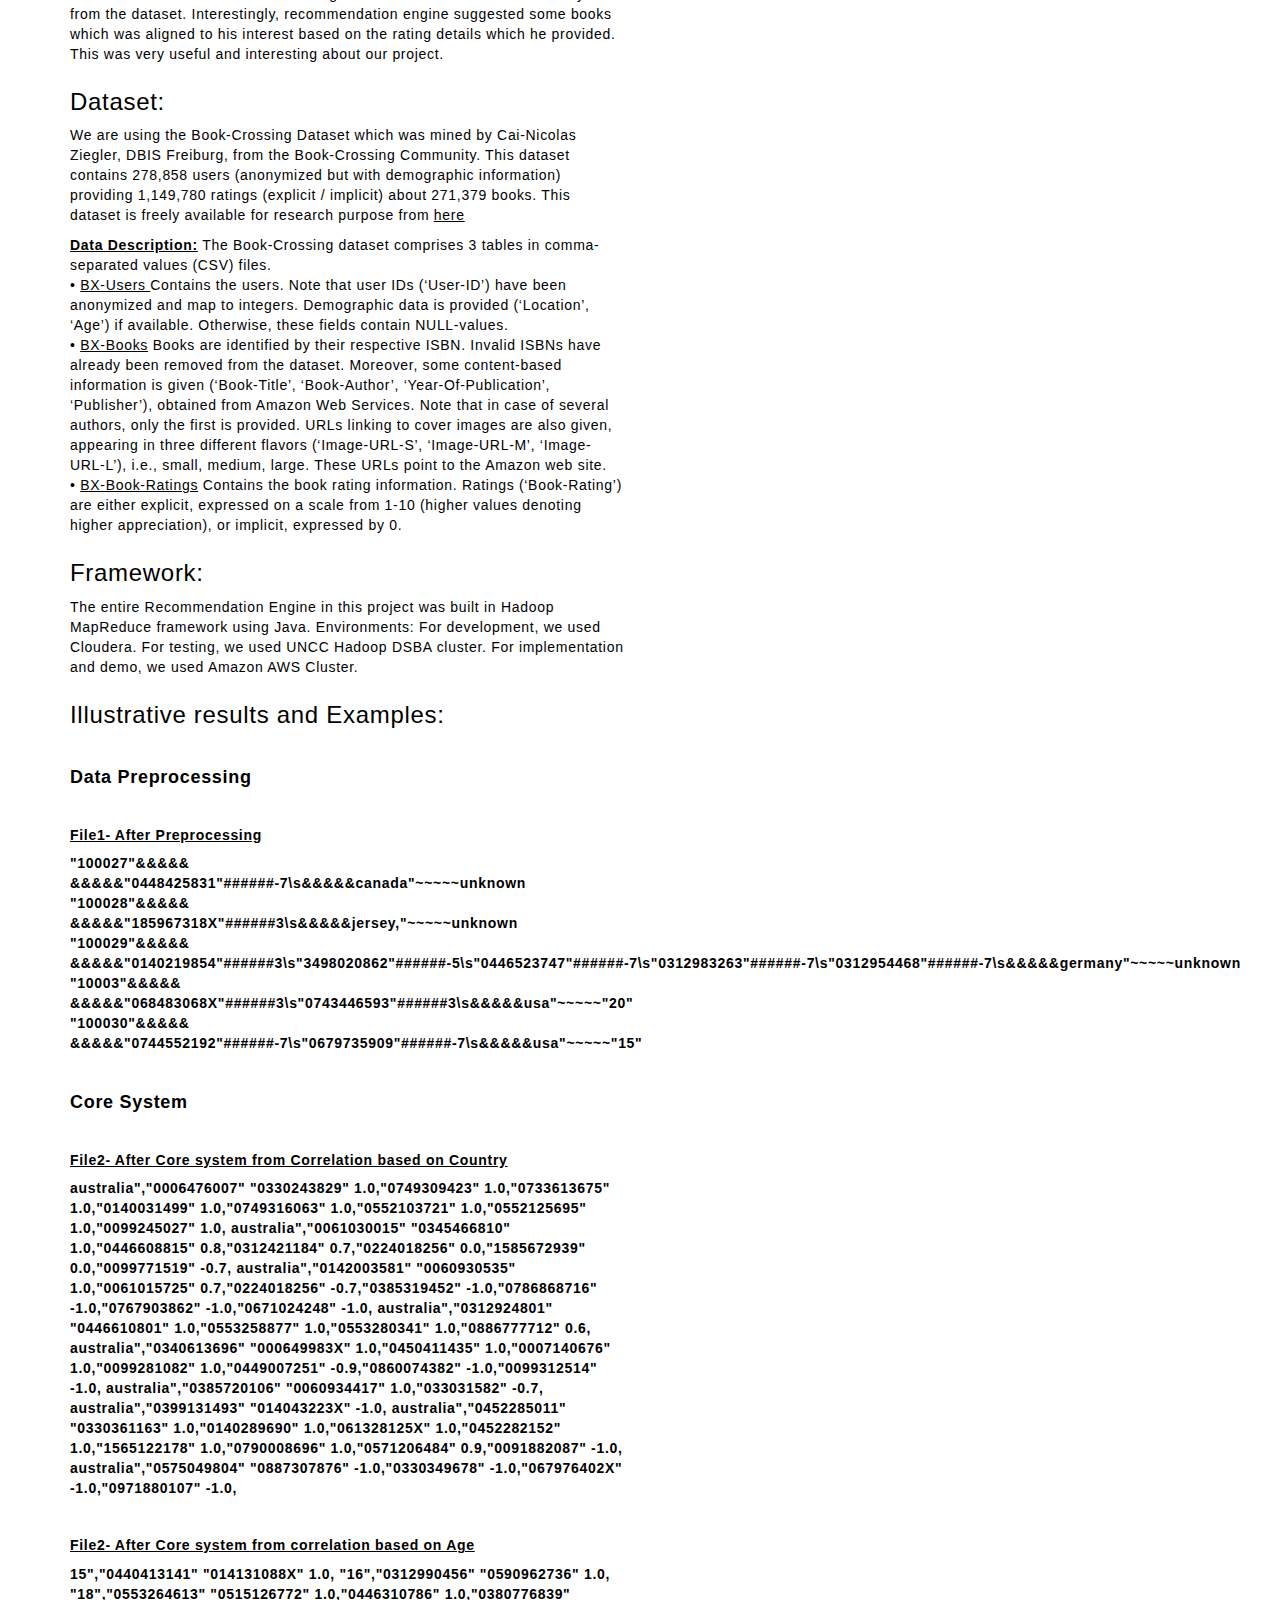
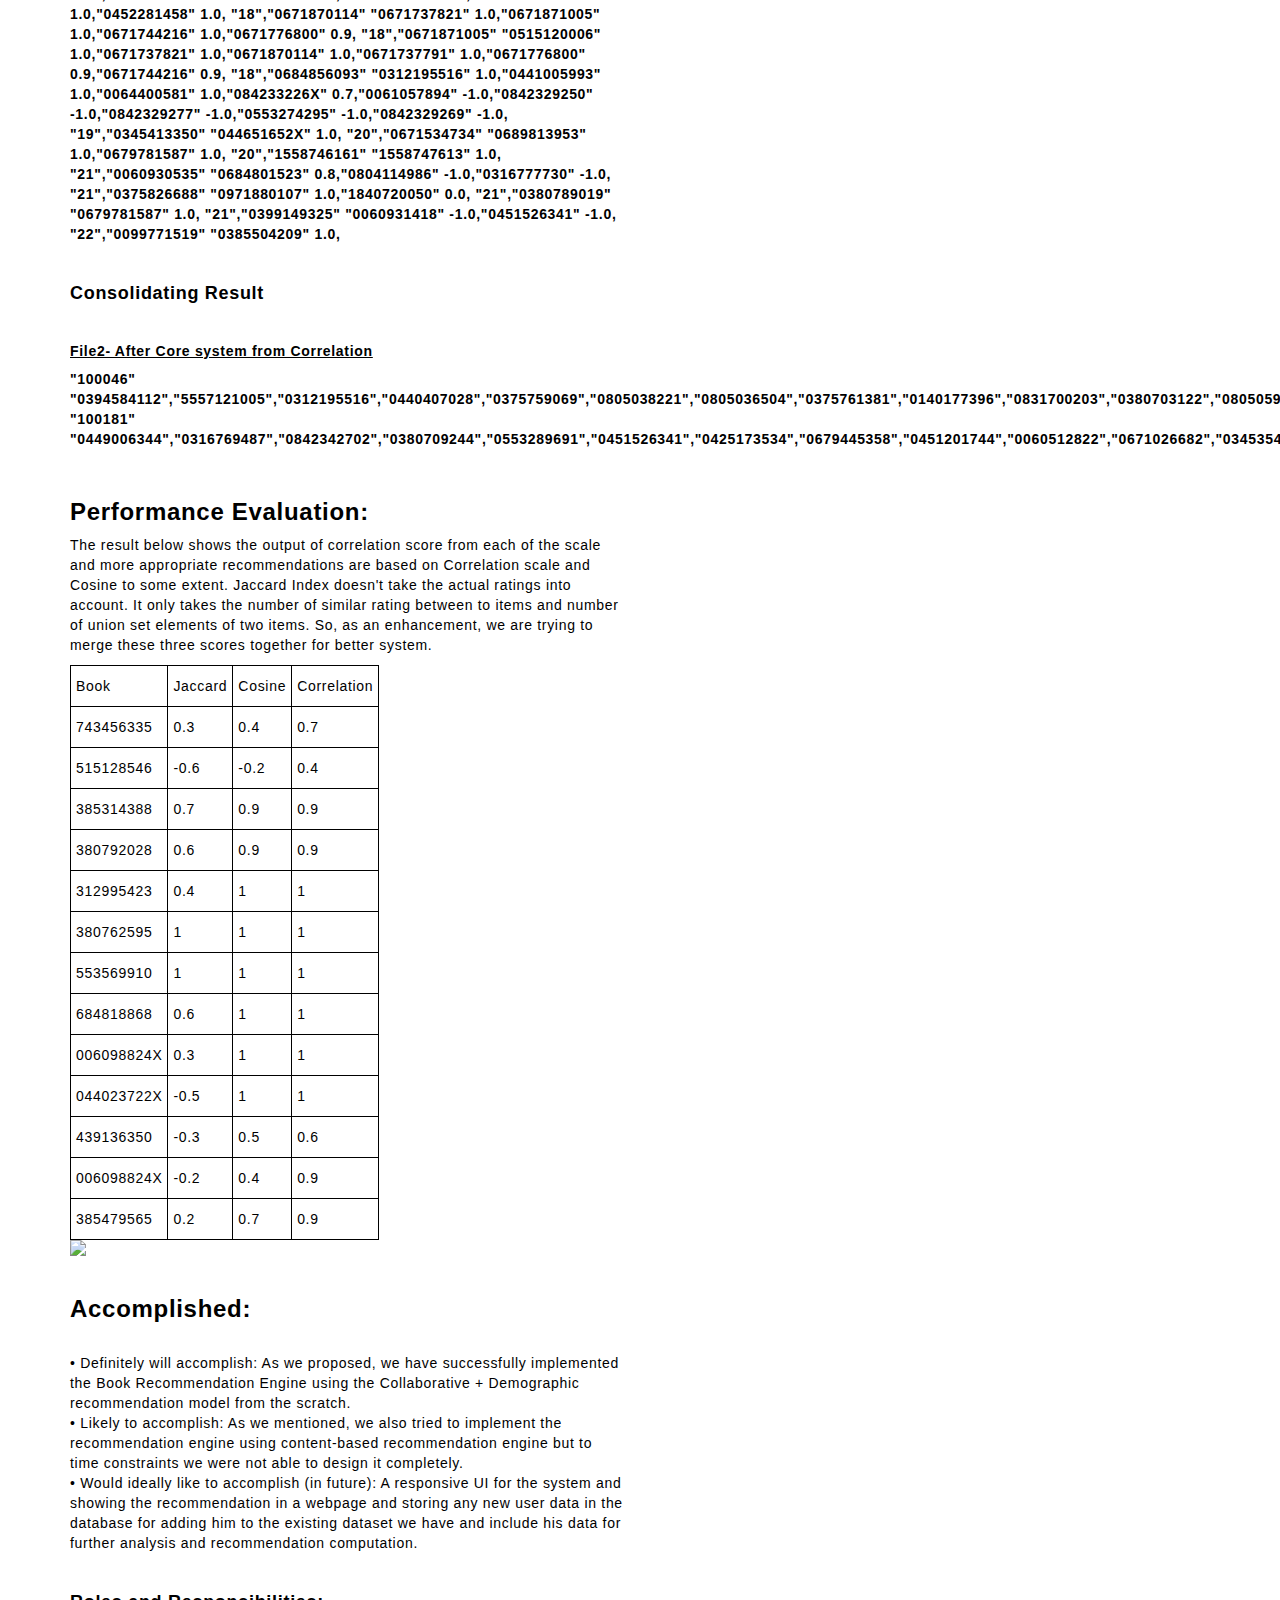
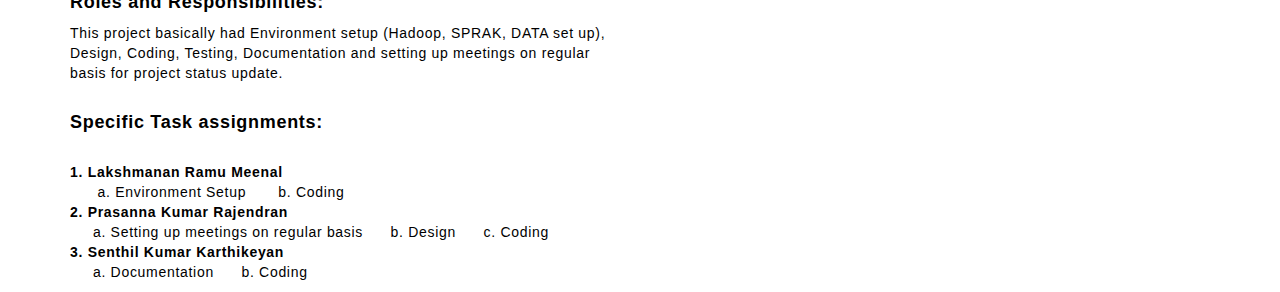
==== commit b0a92bc3: "Update RecommendationSystem.html" ====
--- a/RecommendationSystem.html
+++ b/RecommendationSystem.html
@@ -333,7 +333,7 @@
 </table>
 		
 		
-		<div id="container" style="min-width: 310px; height: 400px; margin: 0 auto"></div>
+		<img src="https://s11.postimg.org/6vbd6x3wz/chart_proj.png" class="img-responsive">
 			<a class="anchor" id="Accomplished"></a>
 			<br><h3><b>Accomplished:</b> </h3>
 			
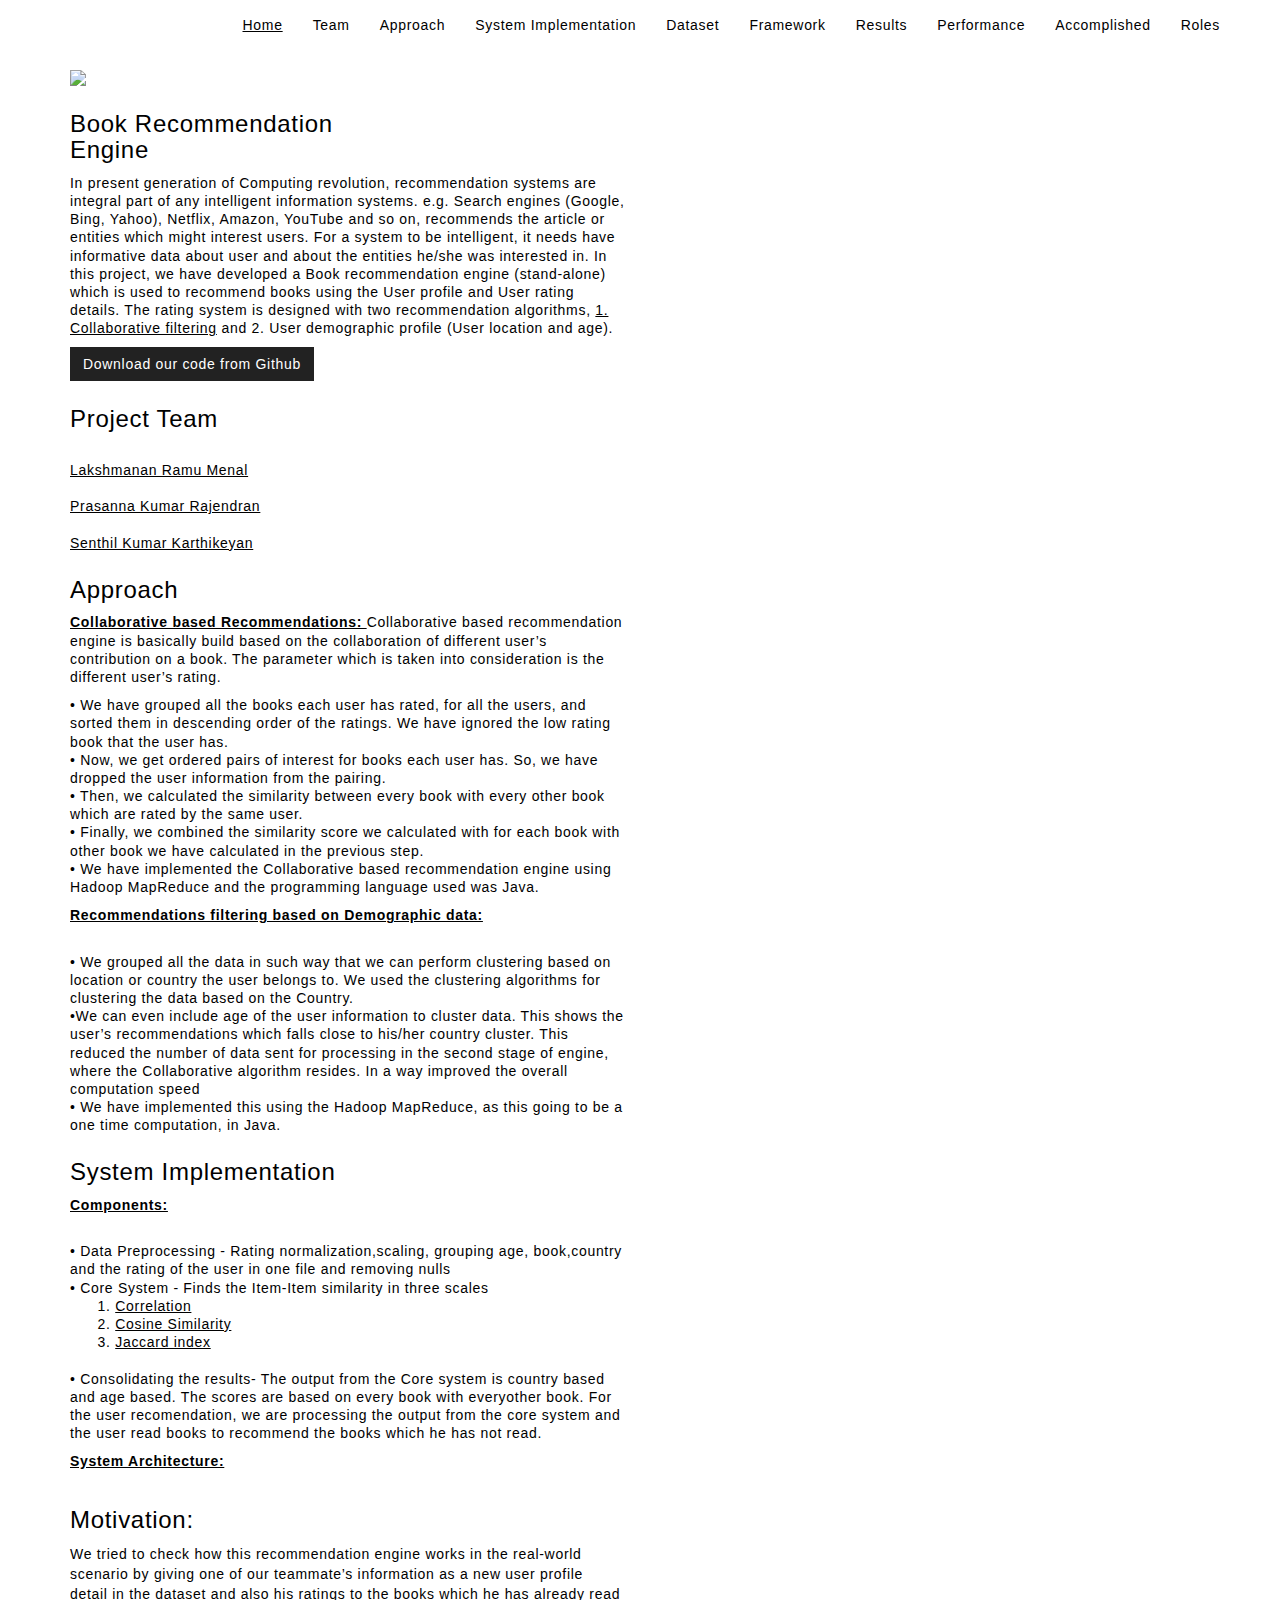
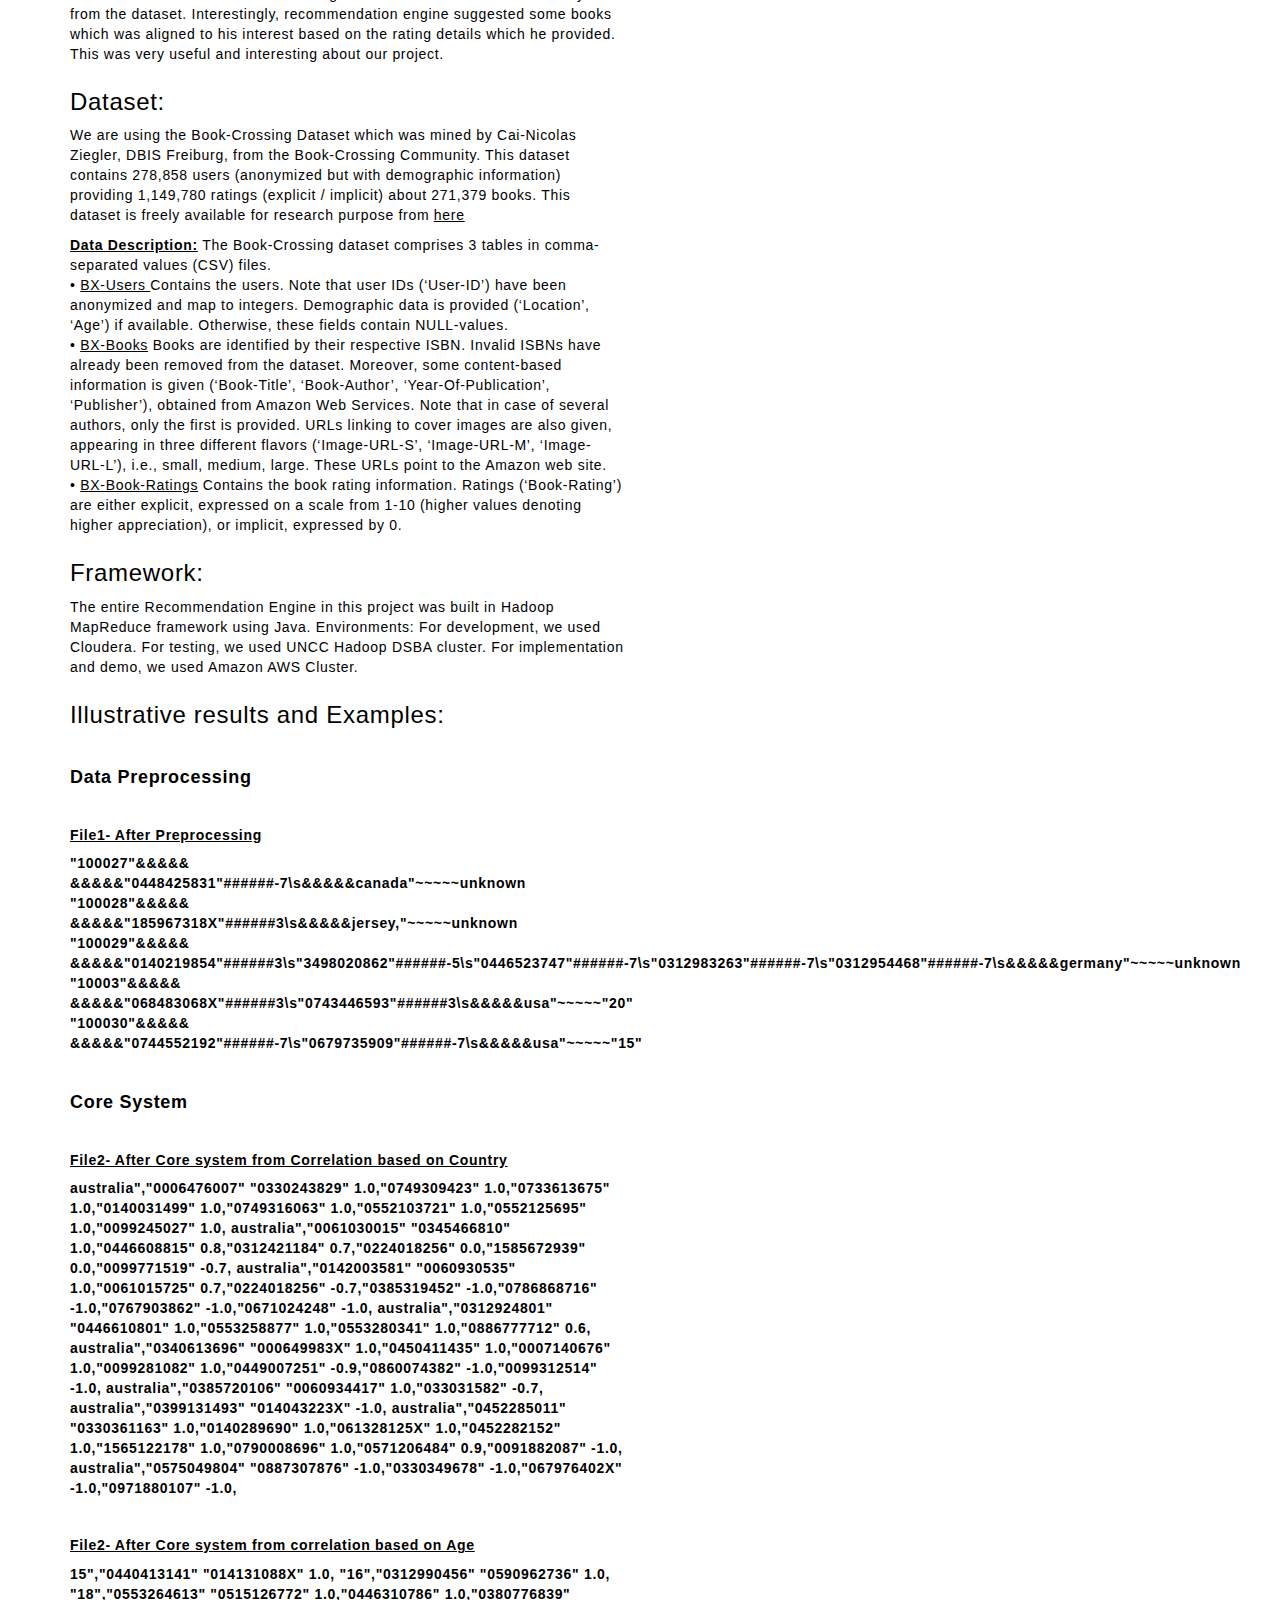
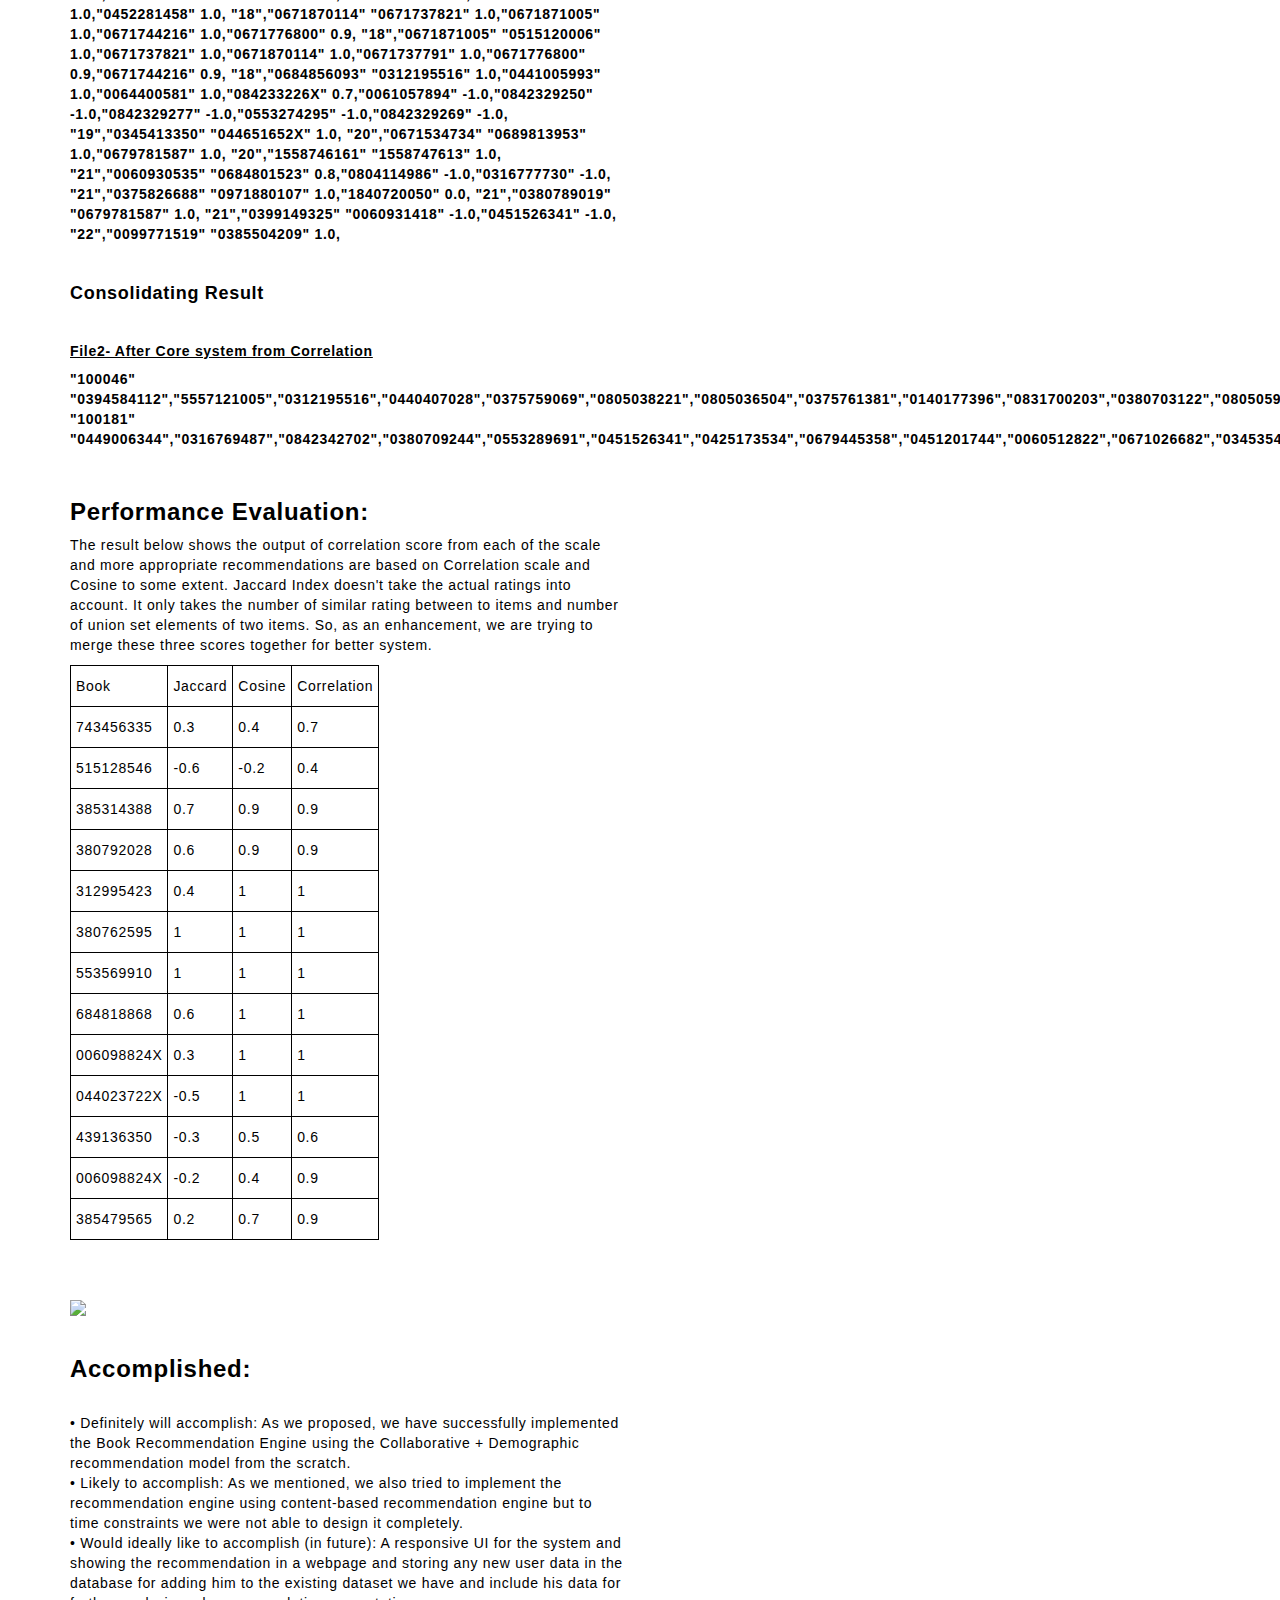
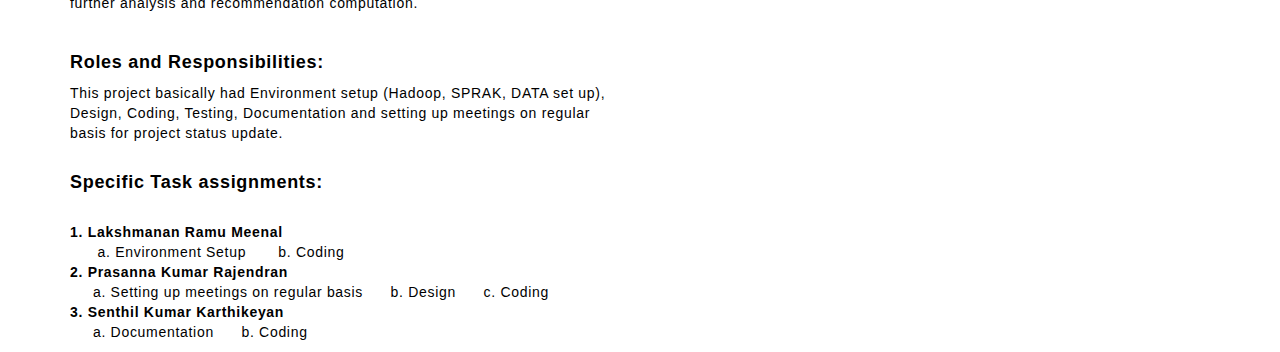
==== commit 3b7defca: "Update RecommendationSystem.html" ====
--- a/RecommendationSystem.html
+++ b/RecommendationSystem.html
@@ -331,7 +331,7 @@
     <td class="tg-yw4l">0.9</td>
   </tr>
 </table>
-		
+		<br><br><br>
 		
 		<img src="https://s11.postimg.org/6vbd6x3wz/chart_proj.png" class="img-responsive">
 			<a class="anchor" id="Accomplished"></a>
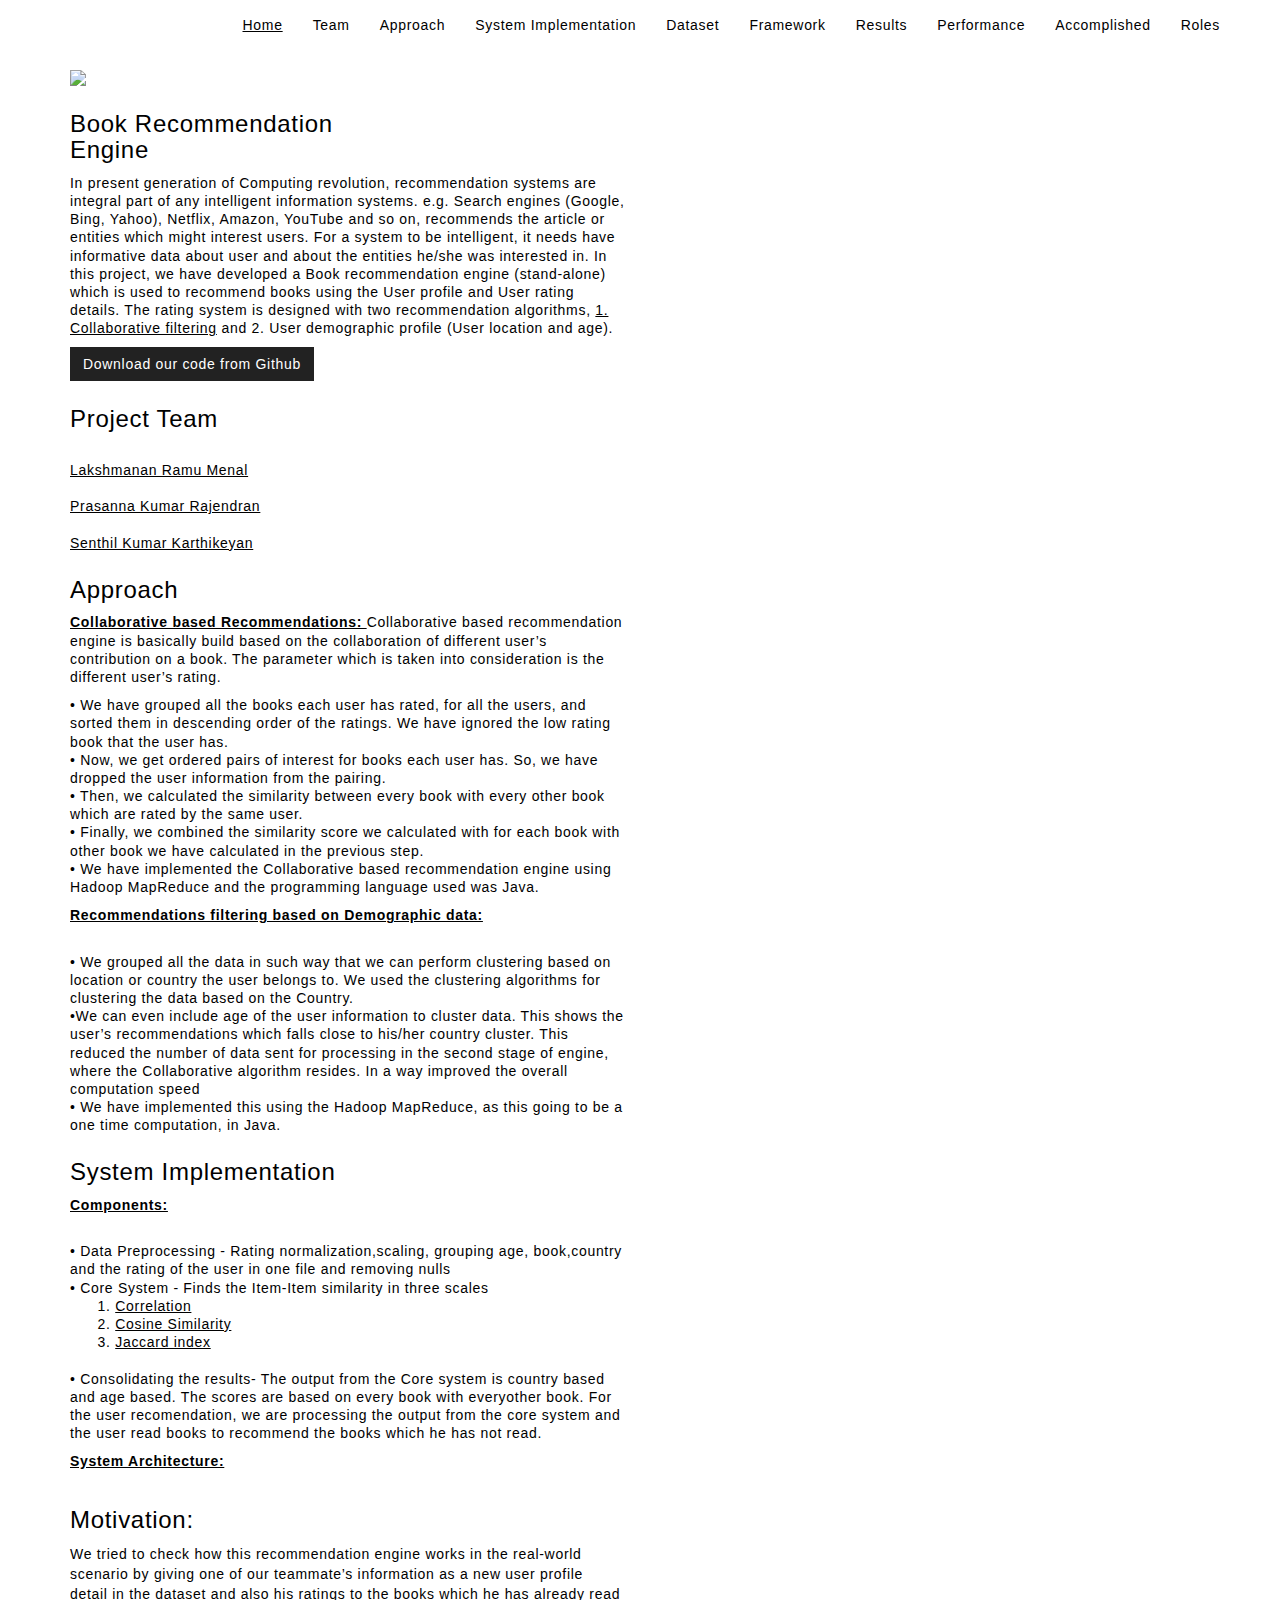
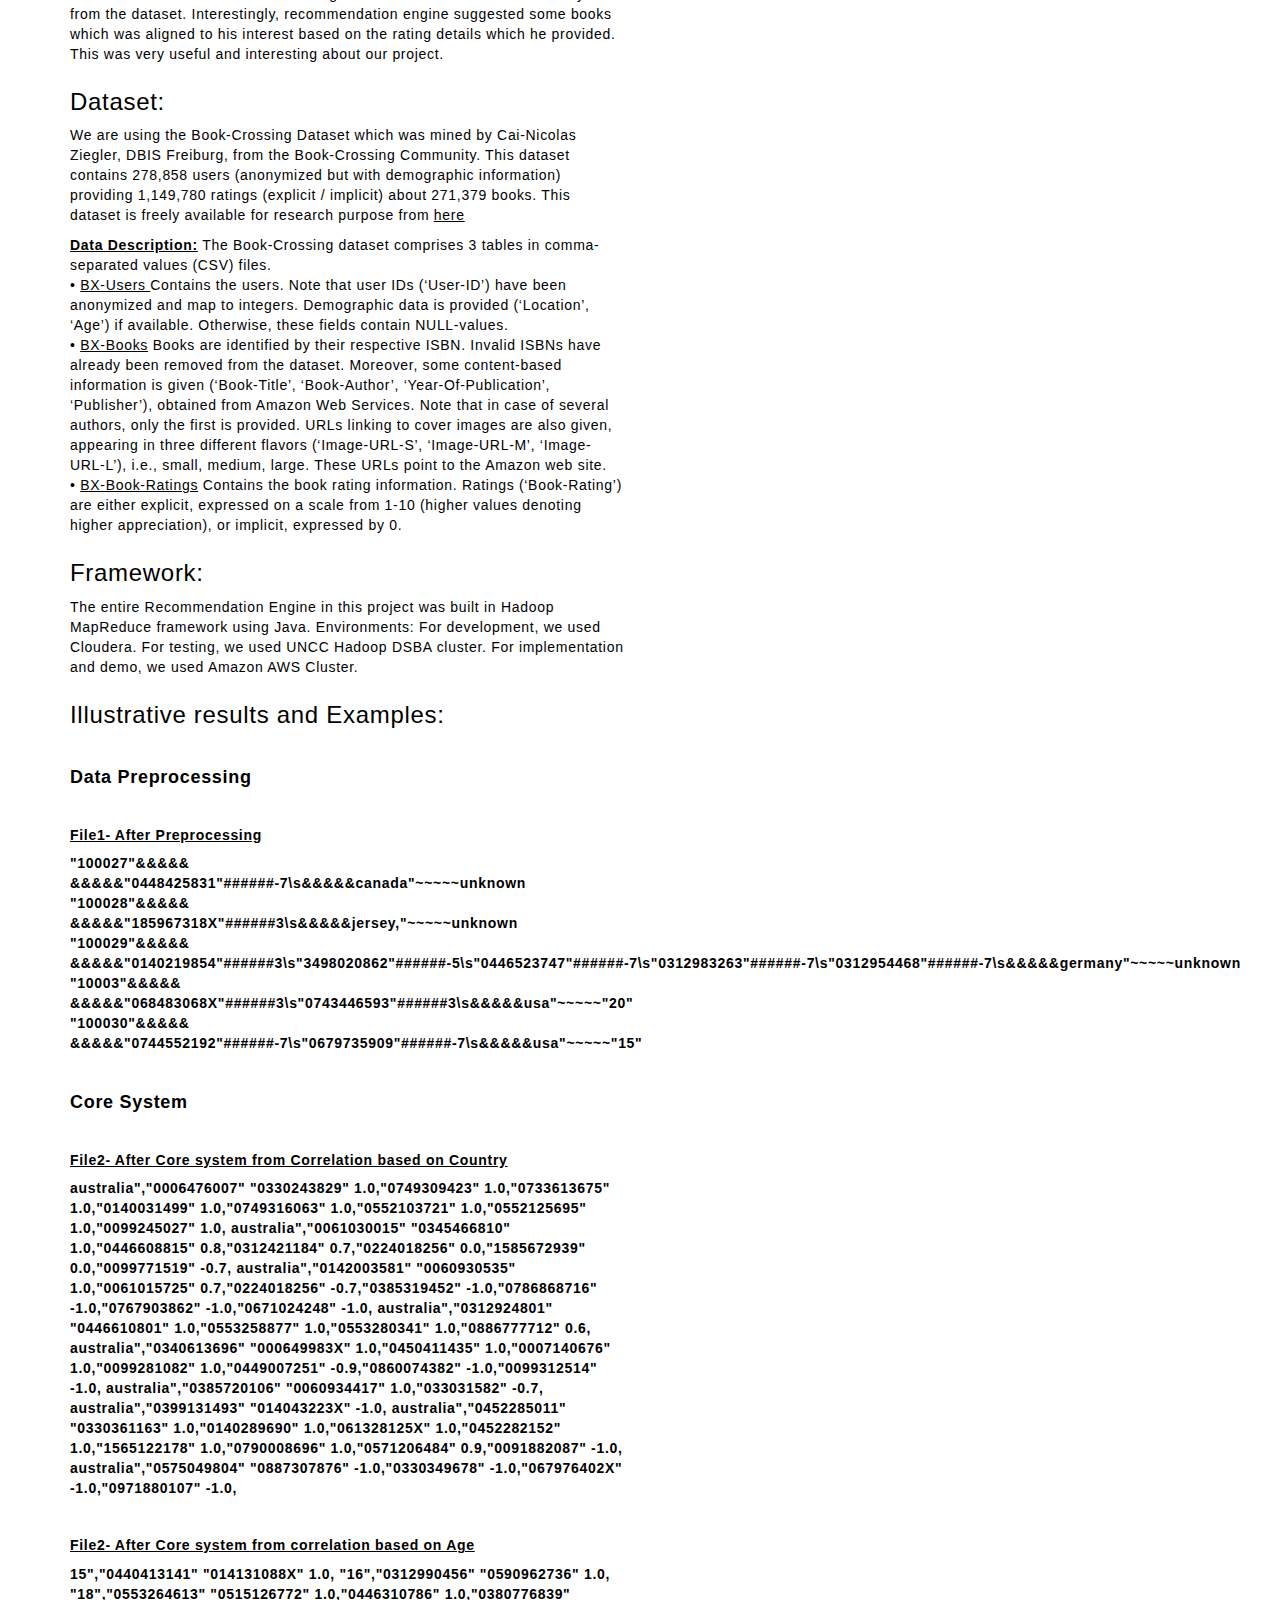
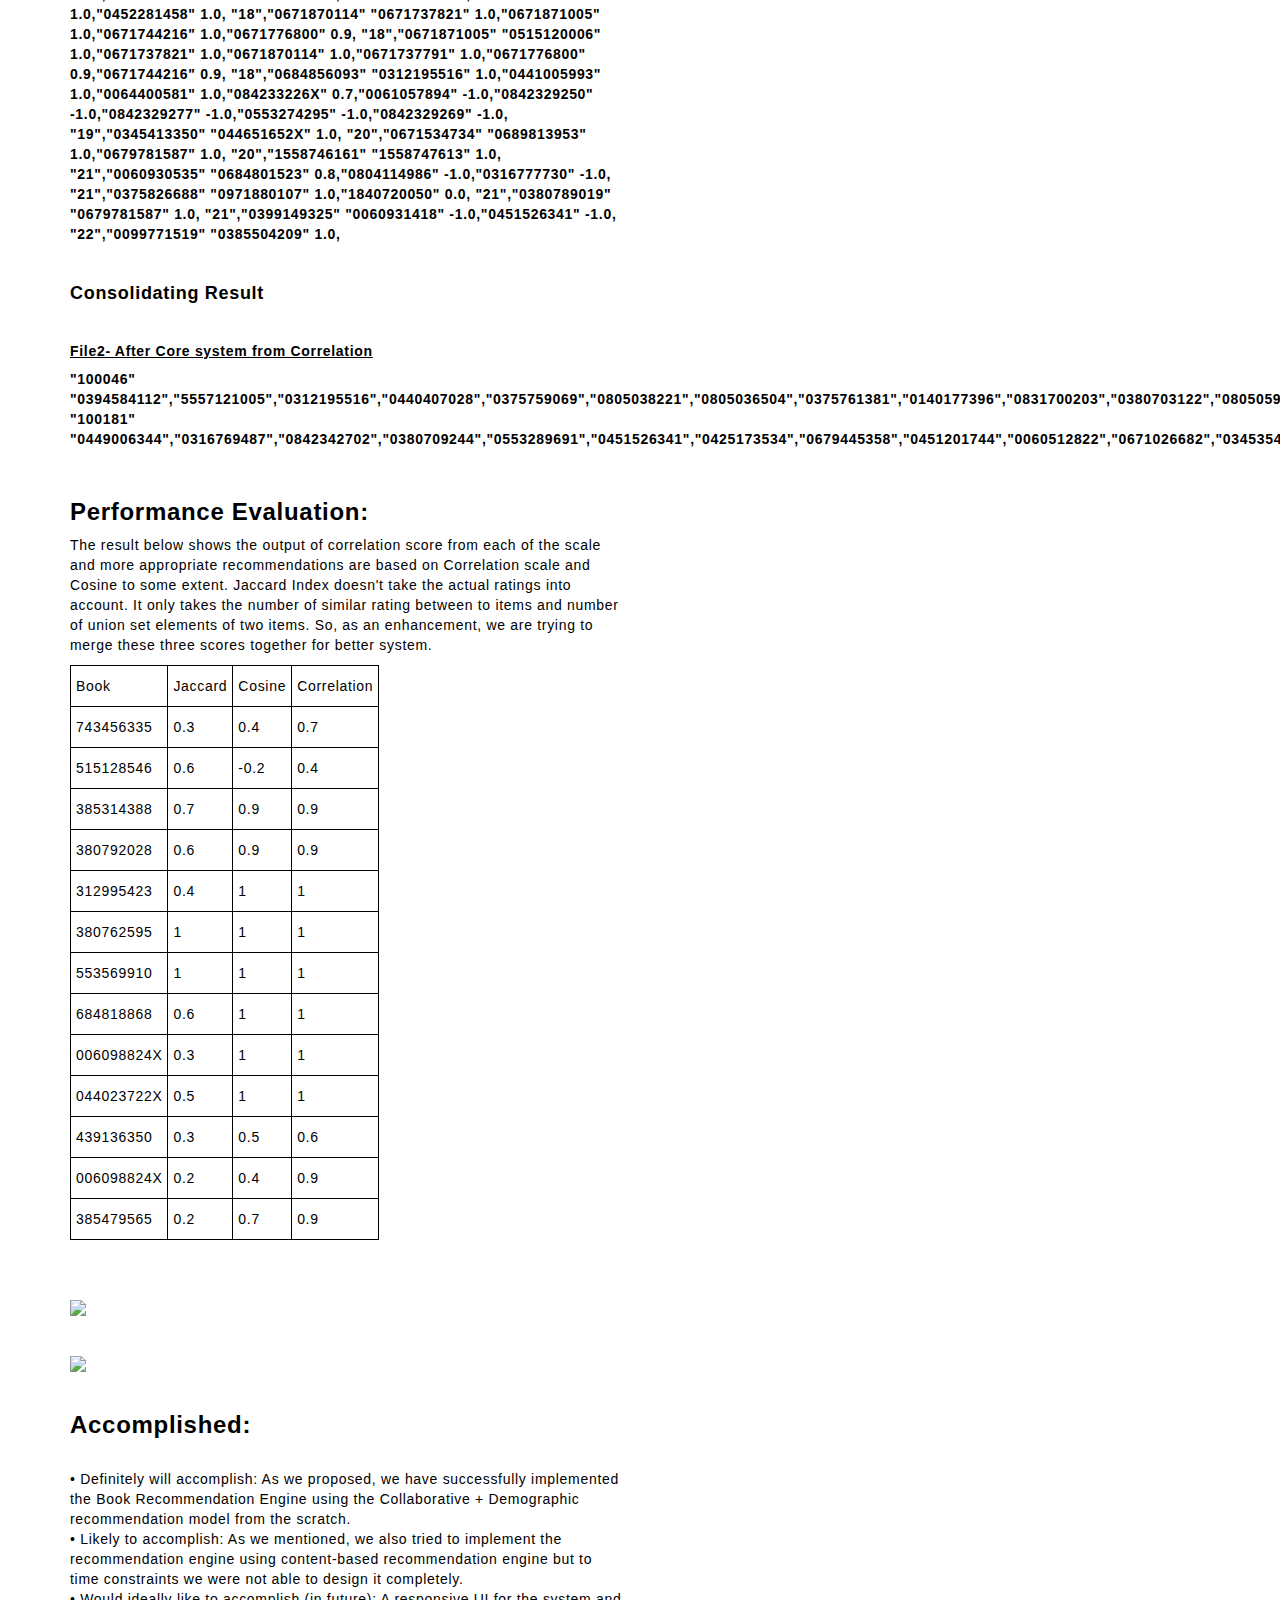
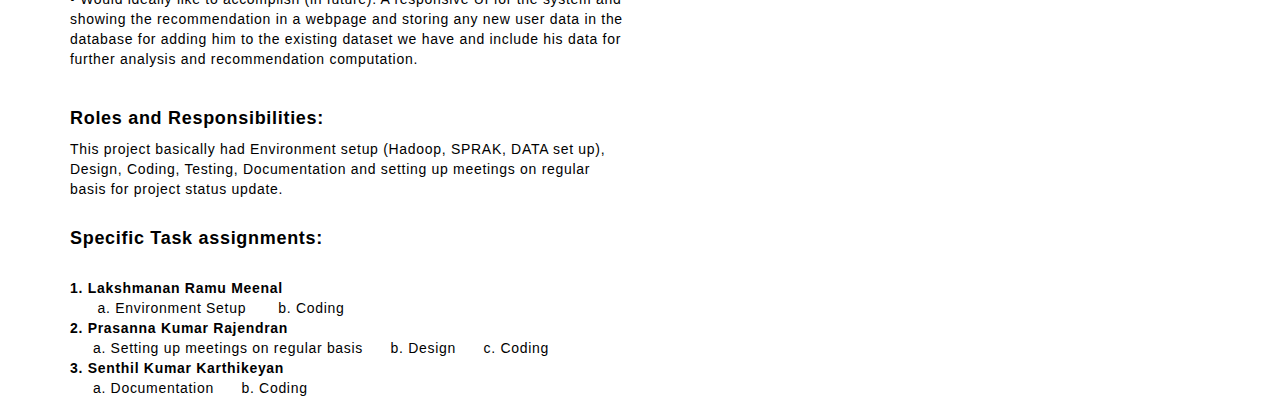
==== commit 39323fb4: "Update RecommendationSystem.html" ====
--- a/RecommendationSystem.html
+++ b/RecommendationSystem.html
@@ -260,7 +260,7 @@
   </tr>
   <tr>
     <td class="tg-yw4l">515128546</td>
-    <td class="tg-yw4l">-0.6</td>
+    <td class="tg-yw4l">0.6</td>
     <td class="tg-yw4l">-0.2</td>
     <td class="tg-yw4l">0.4</td>
   </tr>
@@ -308,19 +308,19 @@
   </tr>
   <tr>
     <td class="tg-yw4l">044023722X</td>
-    <td class="tg-yw4l">-0.5</td>
+    <td class="tg-yw4l">0.5</td>
     <td class="tg-yw4l">1</td>
     <td class="tg-yw4l">1</td>
   </tr>
   <tr>
     <td class="tg-yw4l">439136350</td>
-    <td class="tg-yw4l">-0.3</td>
+    <td class="tg-yw4l">0.3</td>
     <td class="tg-yw4l">0.5</td>
     <td class="tg-yw4l">0.6</td>
   </tr>
   <tr>
     <td class="tg-yw4l">006098824X</td>
-    <td class="tg-yw4l">-0.2</td>
+    <td class="tg-yw4l">0.2</td>
     <td class="tg-yw4l">0.4</td>
     <td class="tg-yw4l">0.9</td>
   </tr>
@@ -334,7 +334,10 @@
 		<br><br><br>
 		
 		<img src="https://s11.postimg.org/6vbd6x3wz/chart_proj.png" class="img-responsive">
-			<a class="anchor" id="Accomplished"></a>
+		<br>
+		<br>
+		<img src="https://s29.postimg.org/qdrlrlg7r/chart.jpg" class="img-responsive">
+		<a class="anchor" id="Accomplished"></a>
 			<br><h3><b>Accomplished:</b> </h3>
 			
 				<p> 
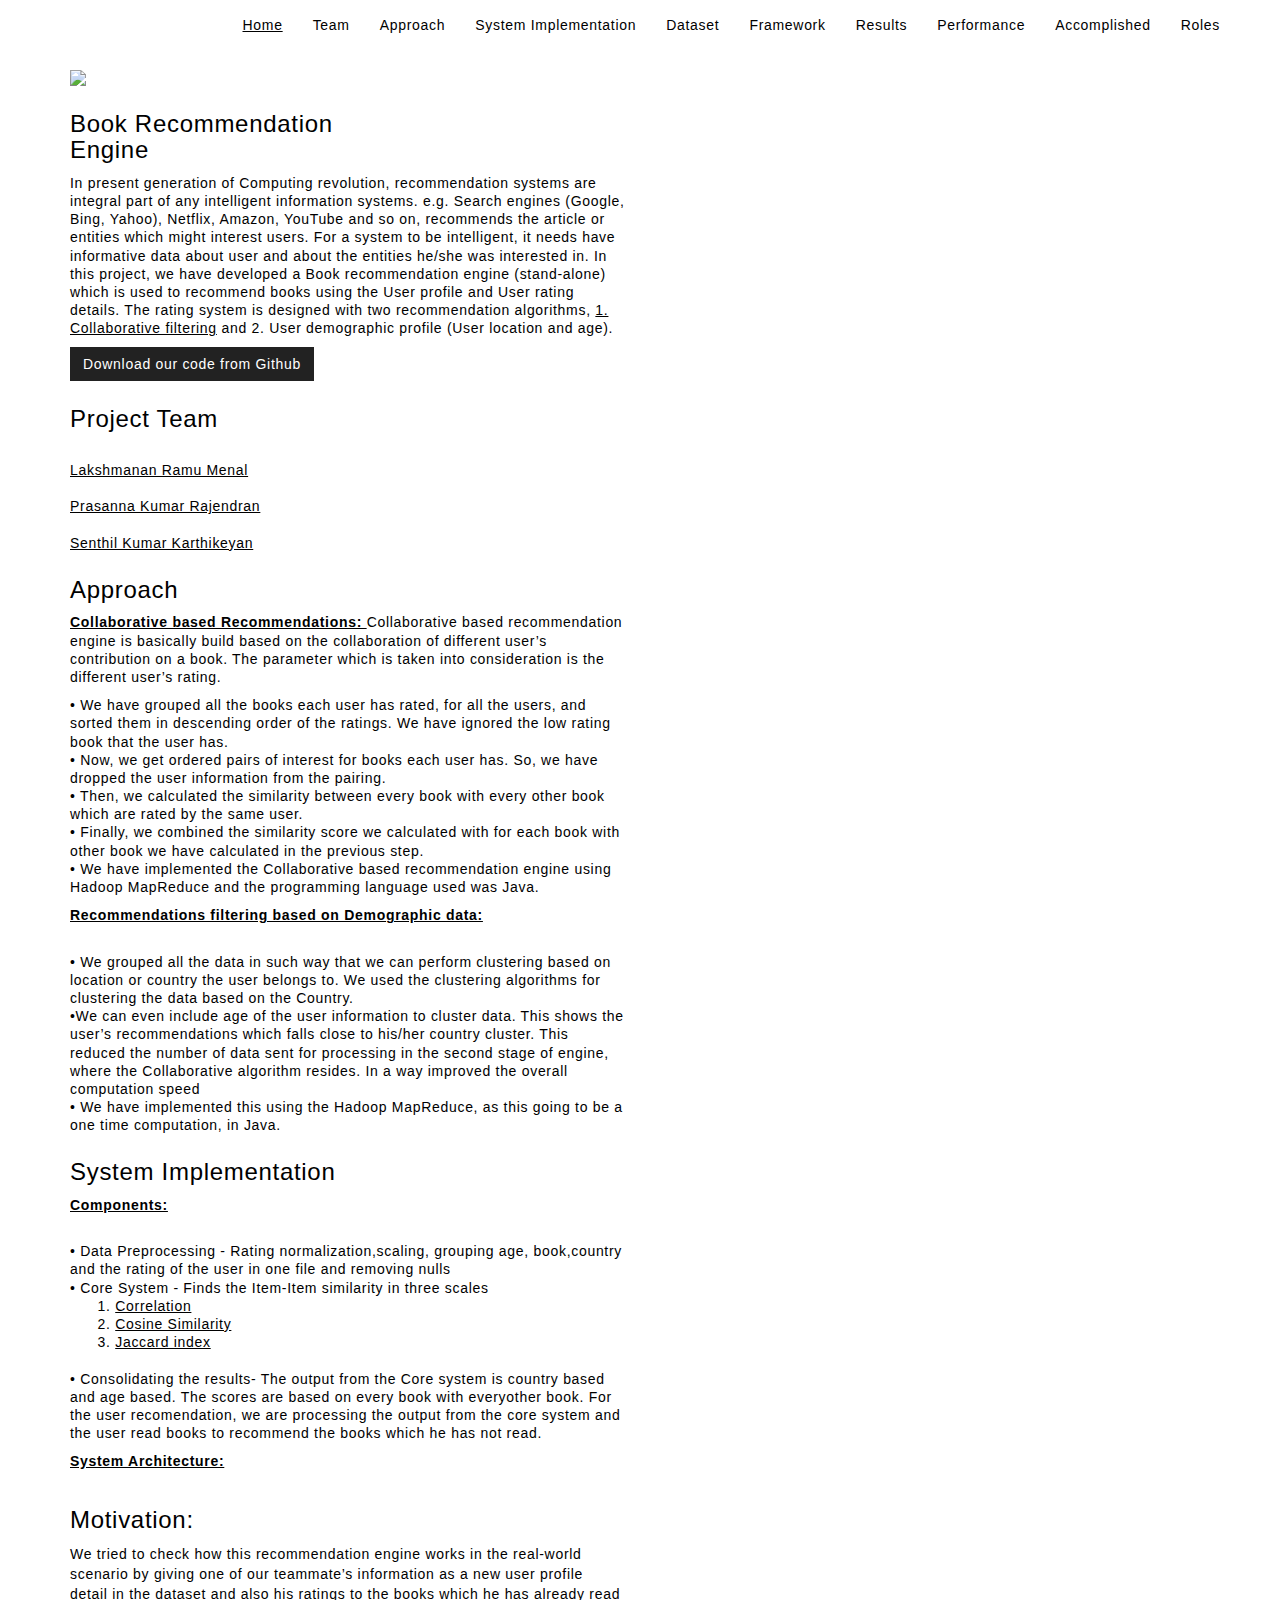
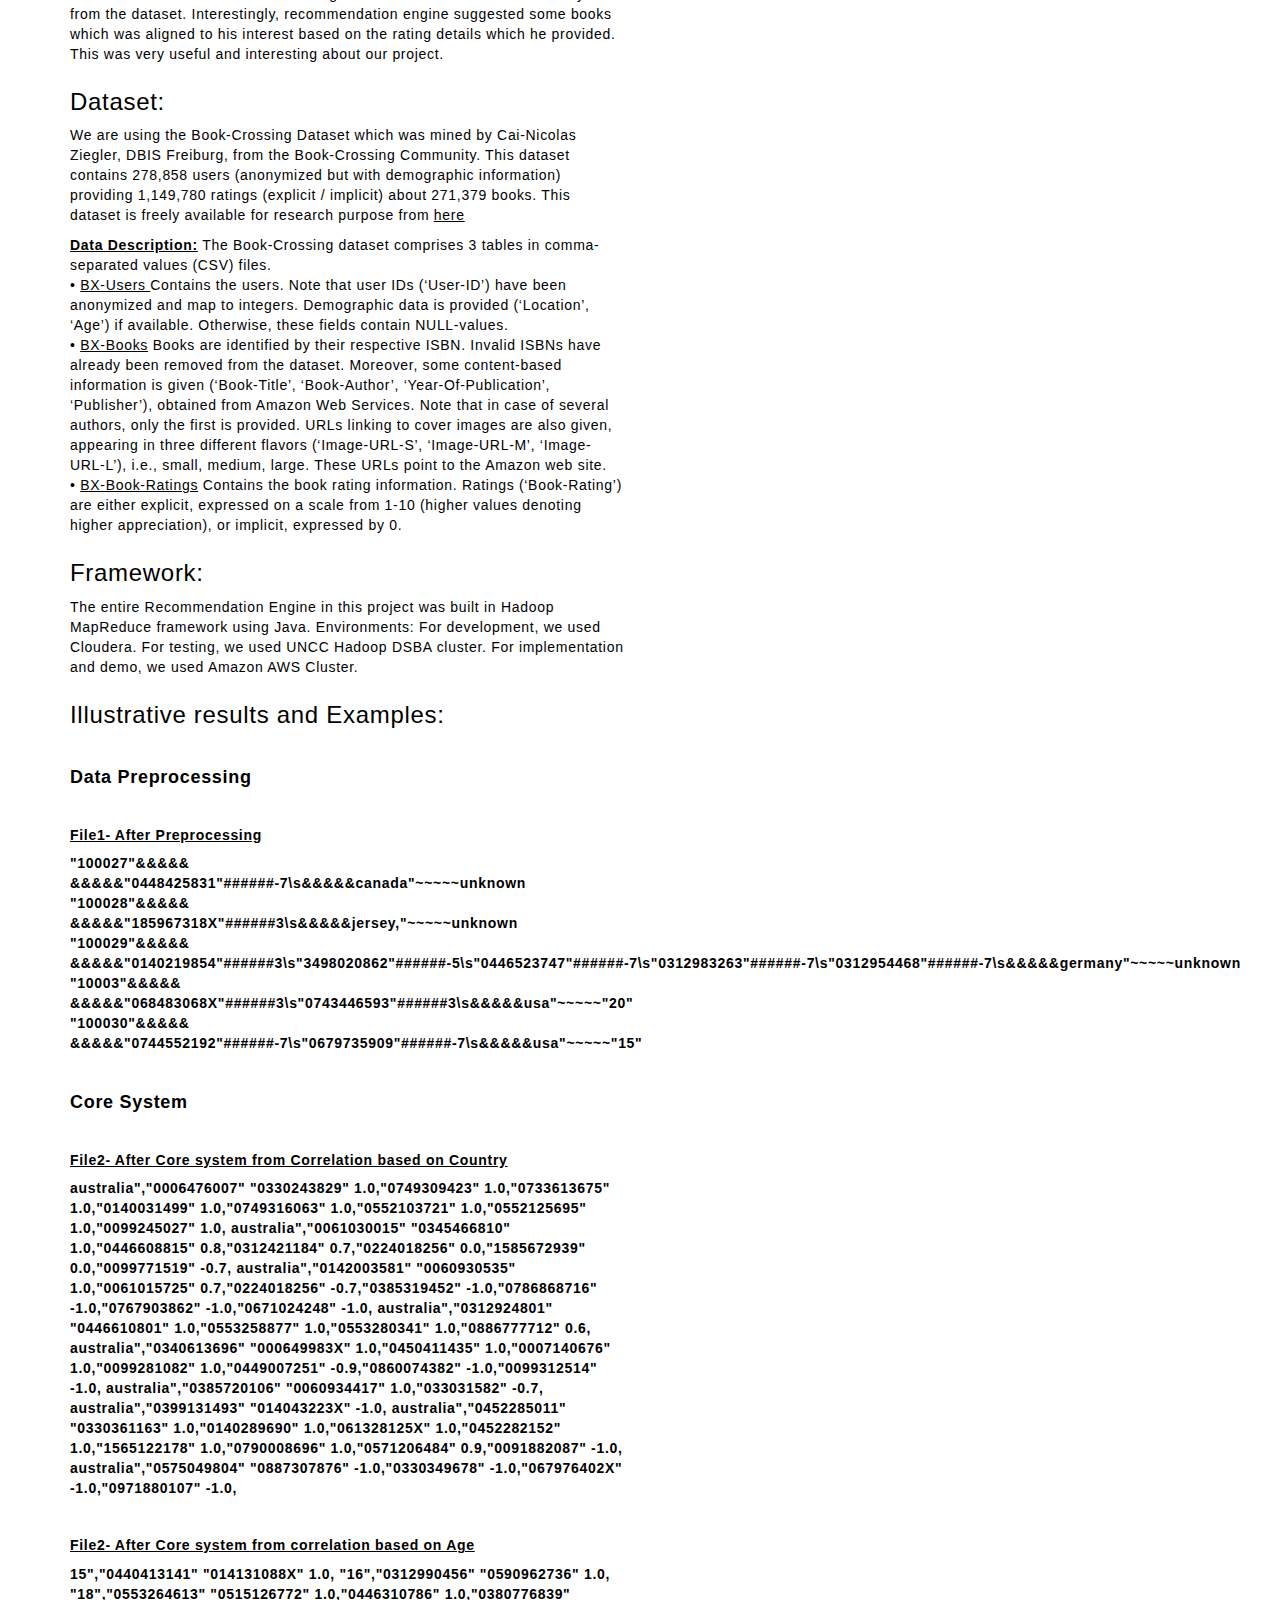
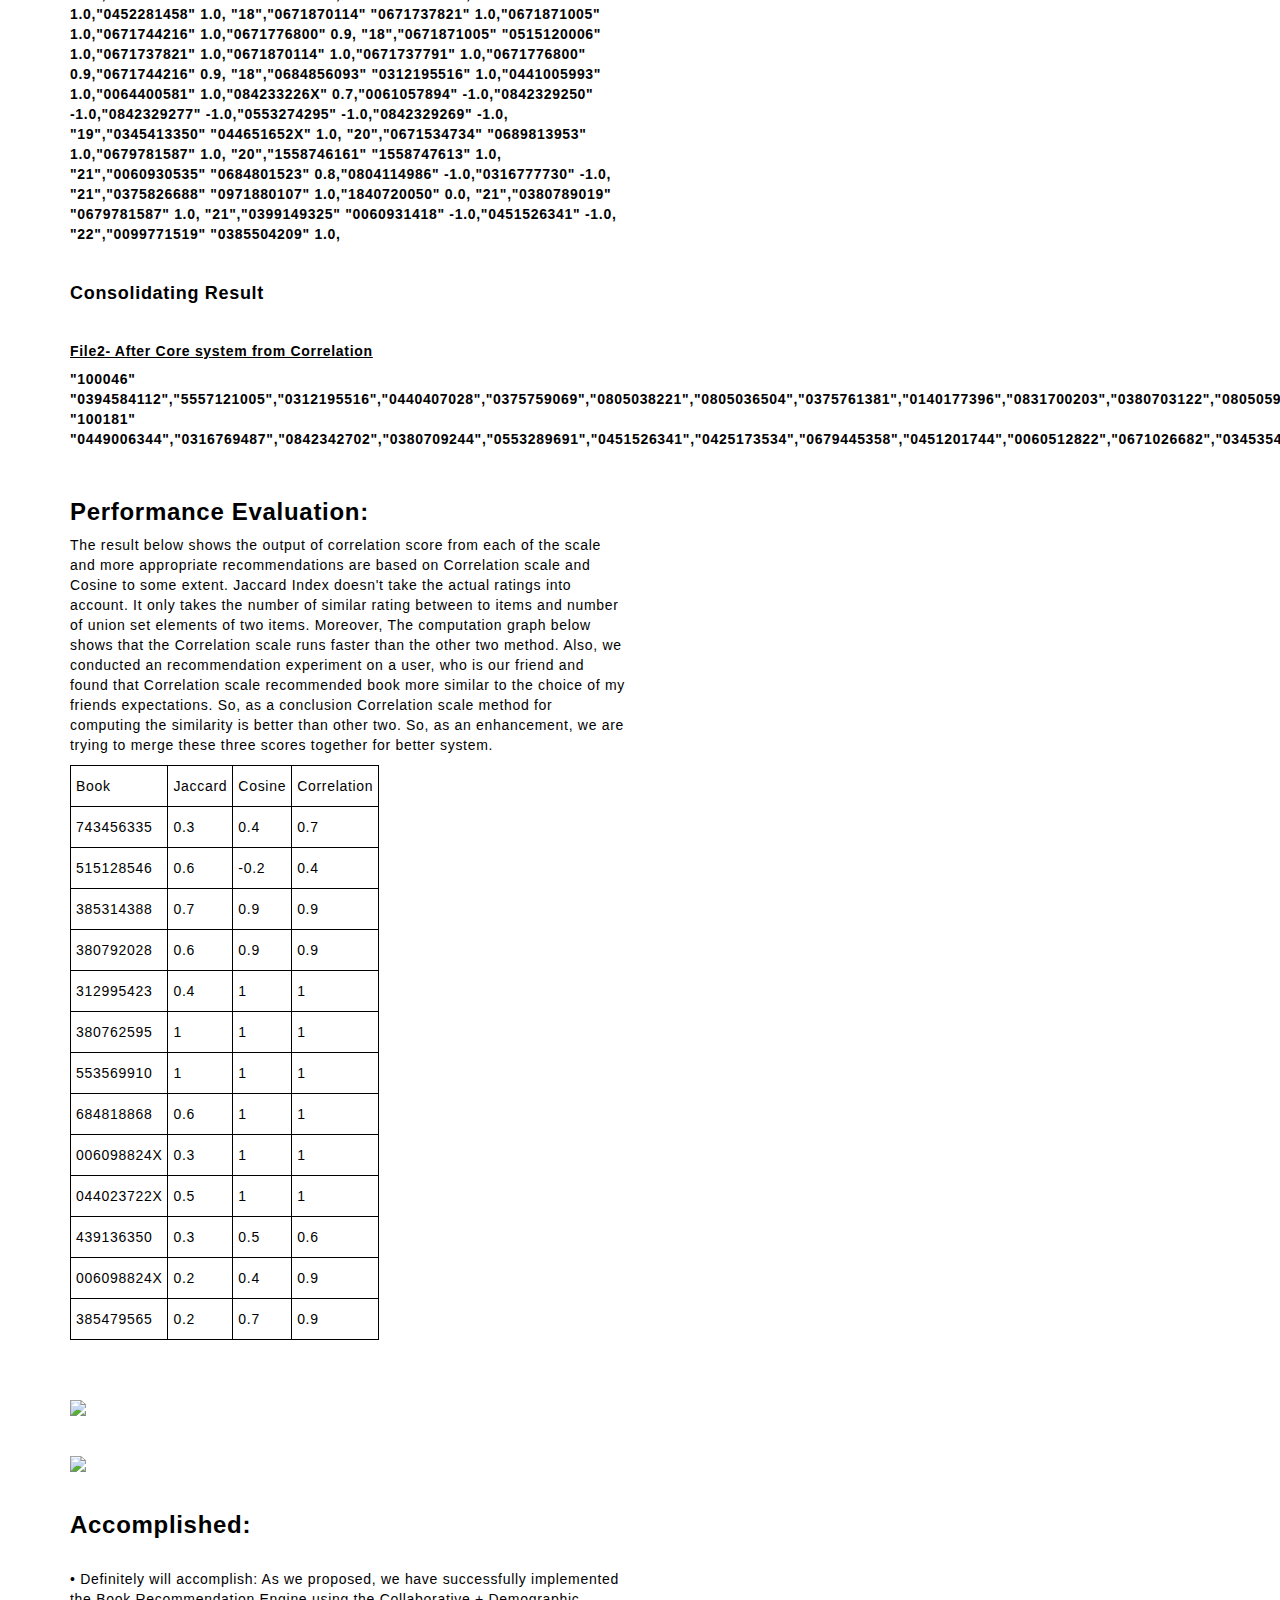
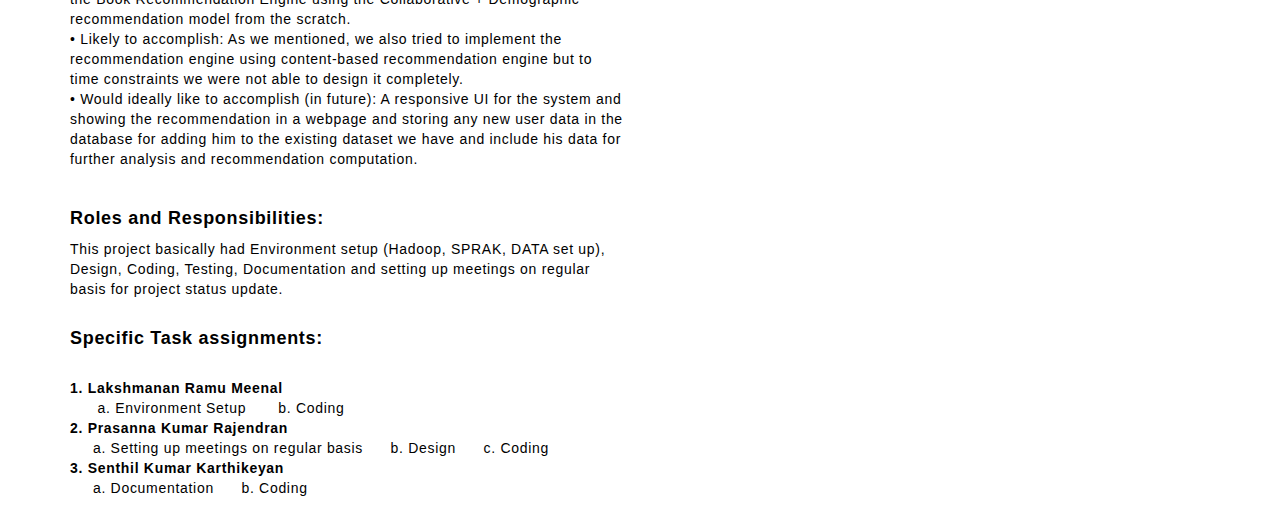
==== commit 9baaee60: "Update RecommendationSystem.html" ====
--- a/RecommendationSystem.html
+++ b/RecommendationSystem.html
@@ -242,7 +242,7 @@
 			<br><h3><b>Performance Evaluation:</b> </h3>
 			
 				<p> 
-					The result below shows the output of correlation score from each of the scale and more appropriate recommendations are based on Correlation scale and Cosine to some extent. Jaccard Index doesn't take the actual ratings into account. It only takes the number of similar rating between to items and number of union set elements of two items. So, as an enhancement, we are trying to merge these three scores together for better system. 
+					The result below shows the output of correlation score from each of the scale and more appropriate recommendations are based on Correlation scale and Cosine to some extent. Jaccard Index doesn't take the actual ratings into account. It only takes the number of similar rating between to items and number of union set elements of two items. Moreover, The computation graph below shows that the Correlation scale runs faster than the other two method. Also, we conducted an recommendation experiment on a user, who is our friend and found that Correlation scale recommended book more similar to the choice of my friends expectations. So, as a conclusion Correlation scale method for computing the similarity is better than other two. So, as an enhancement, we are trying to merge these three scores together for better system. 
 			
 			</p>
 	<table class="tg">
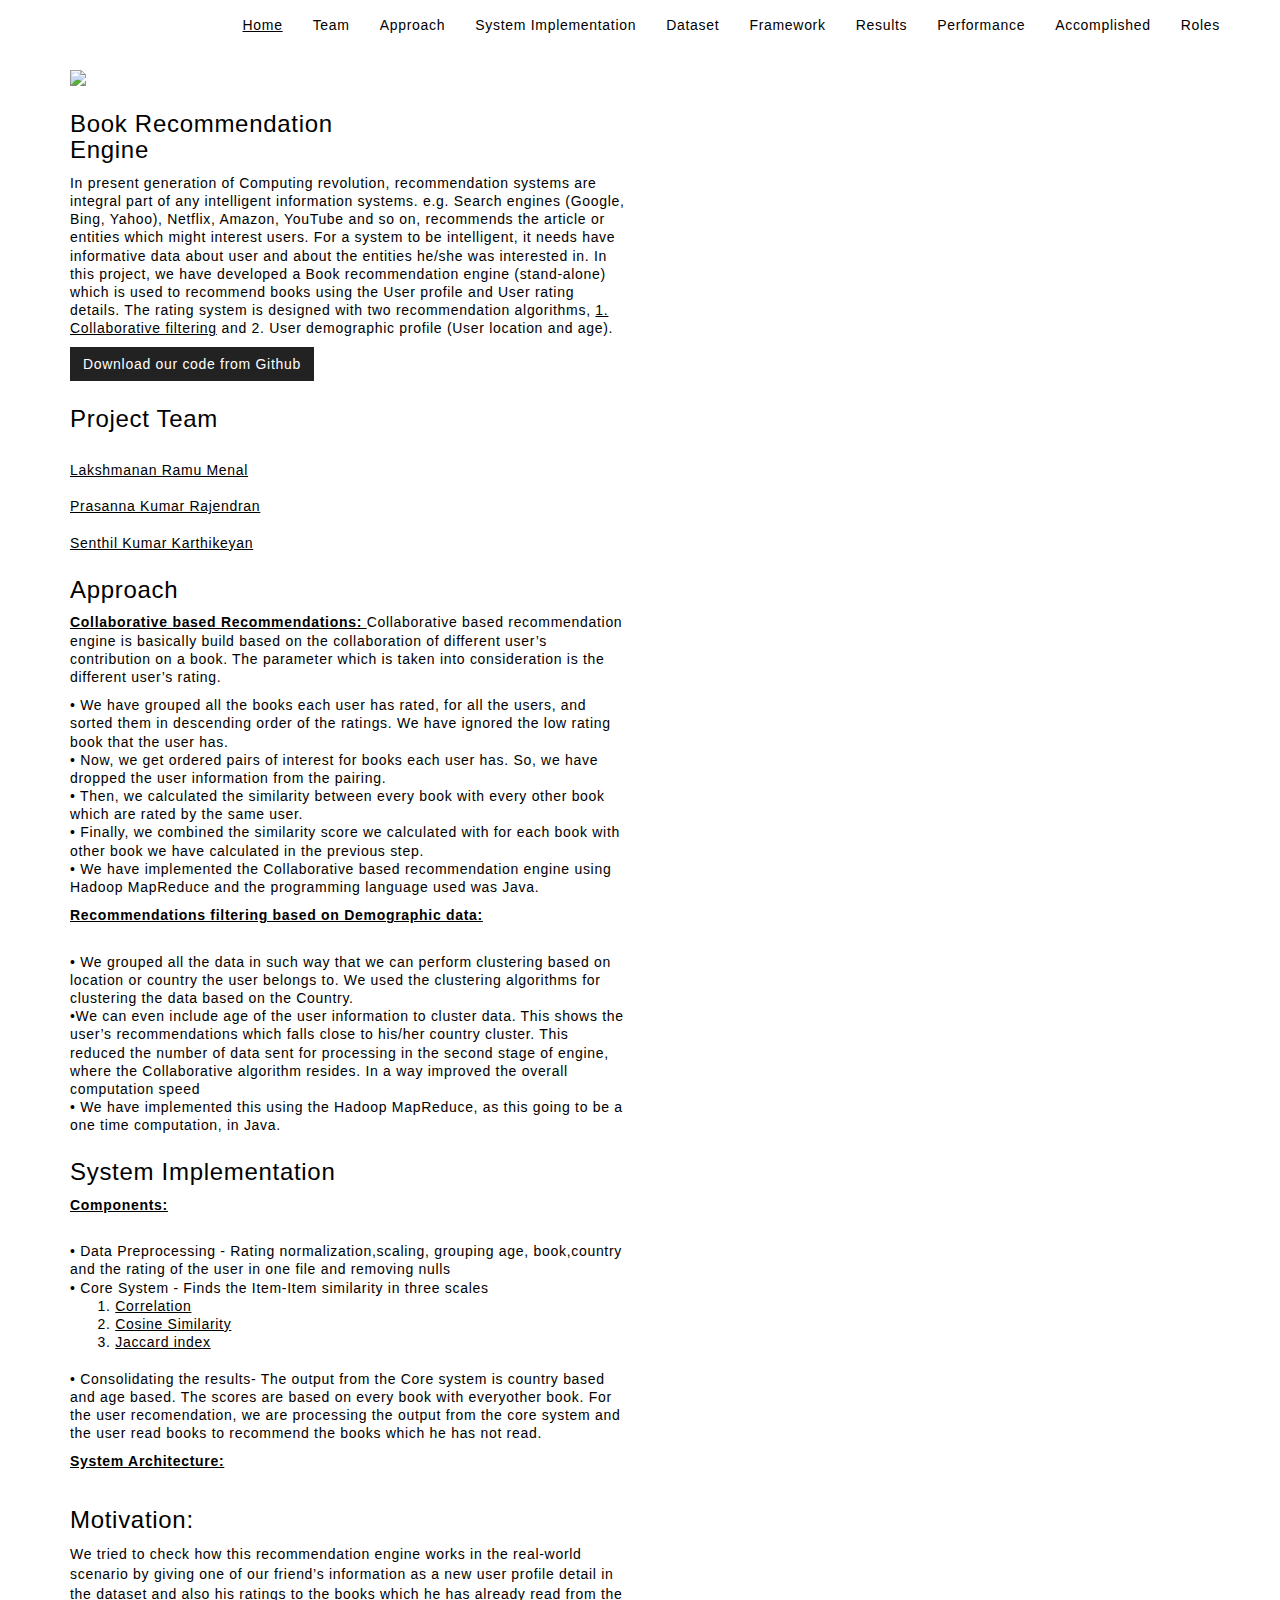
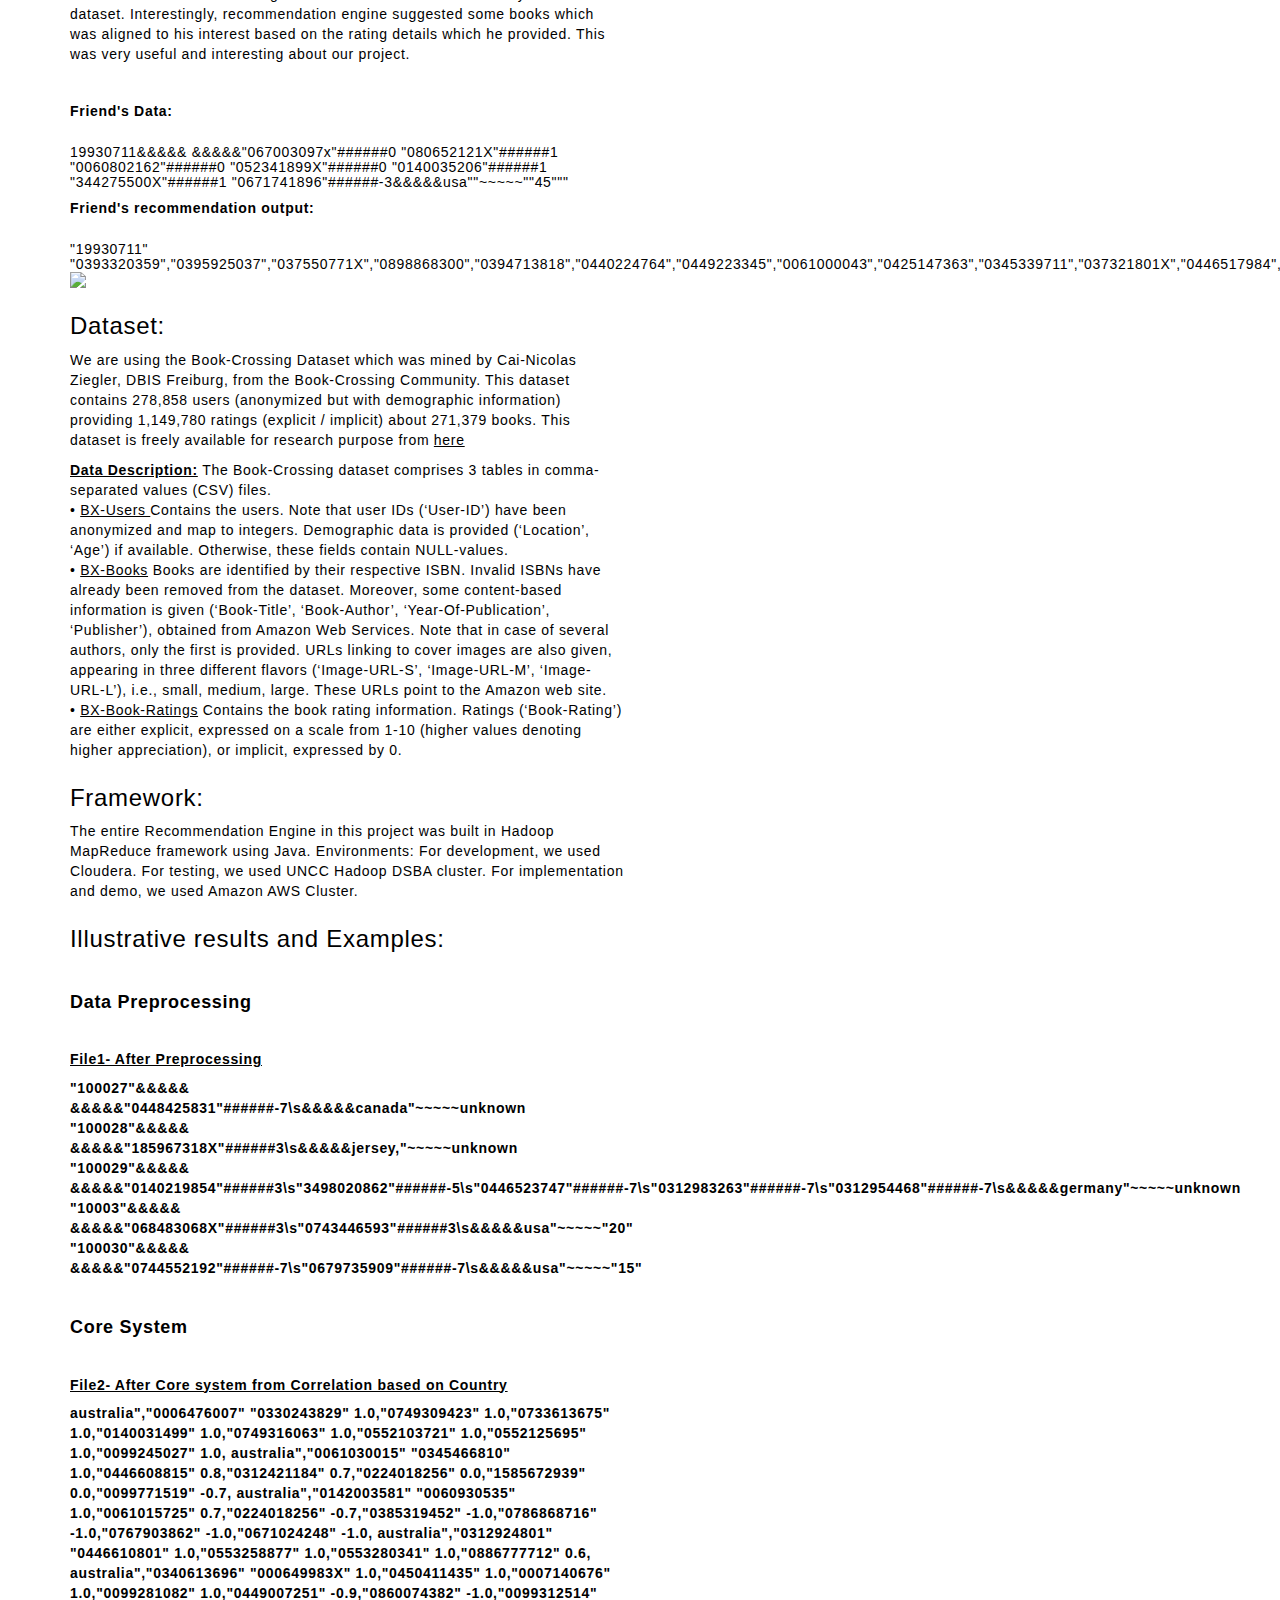
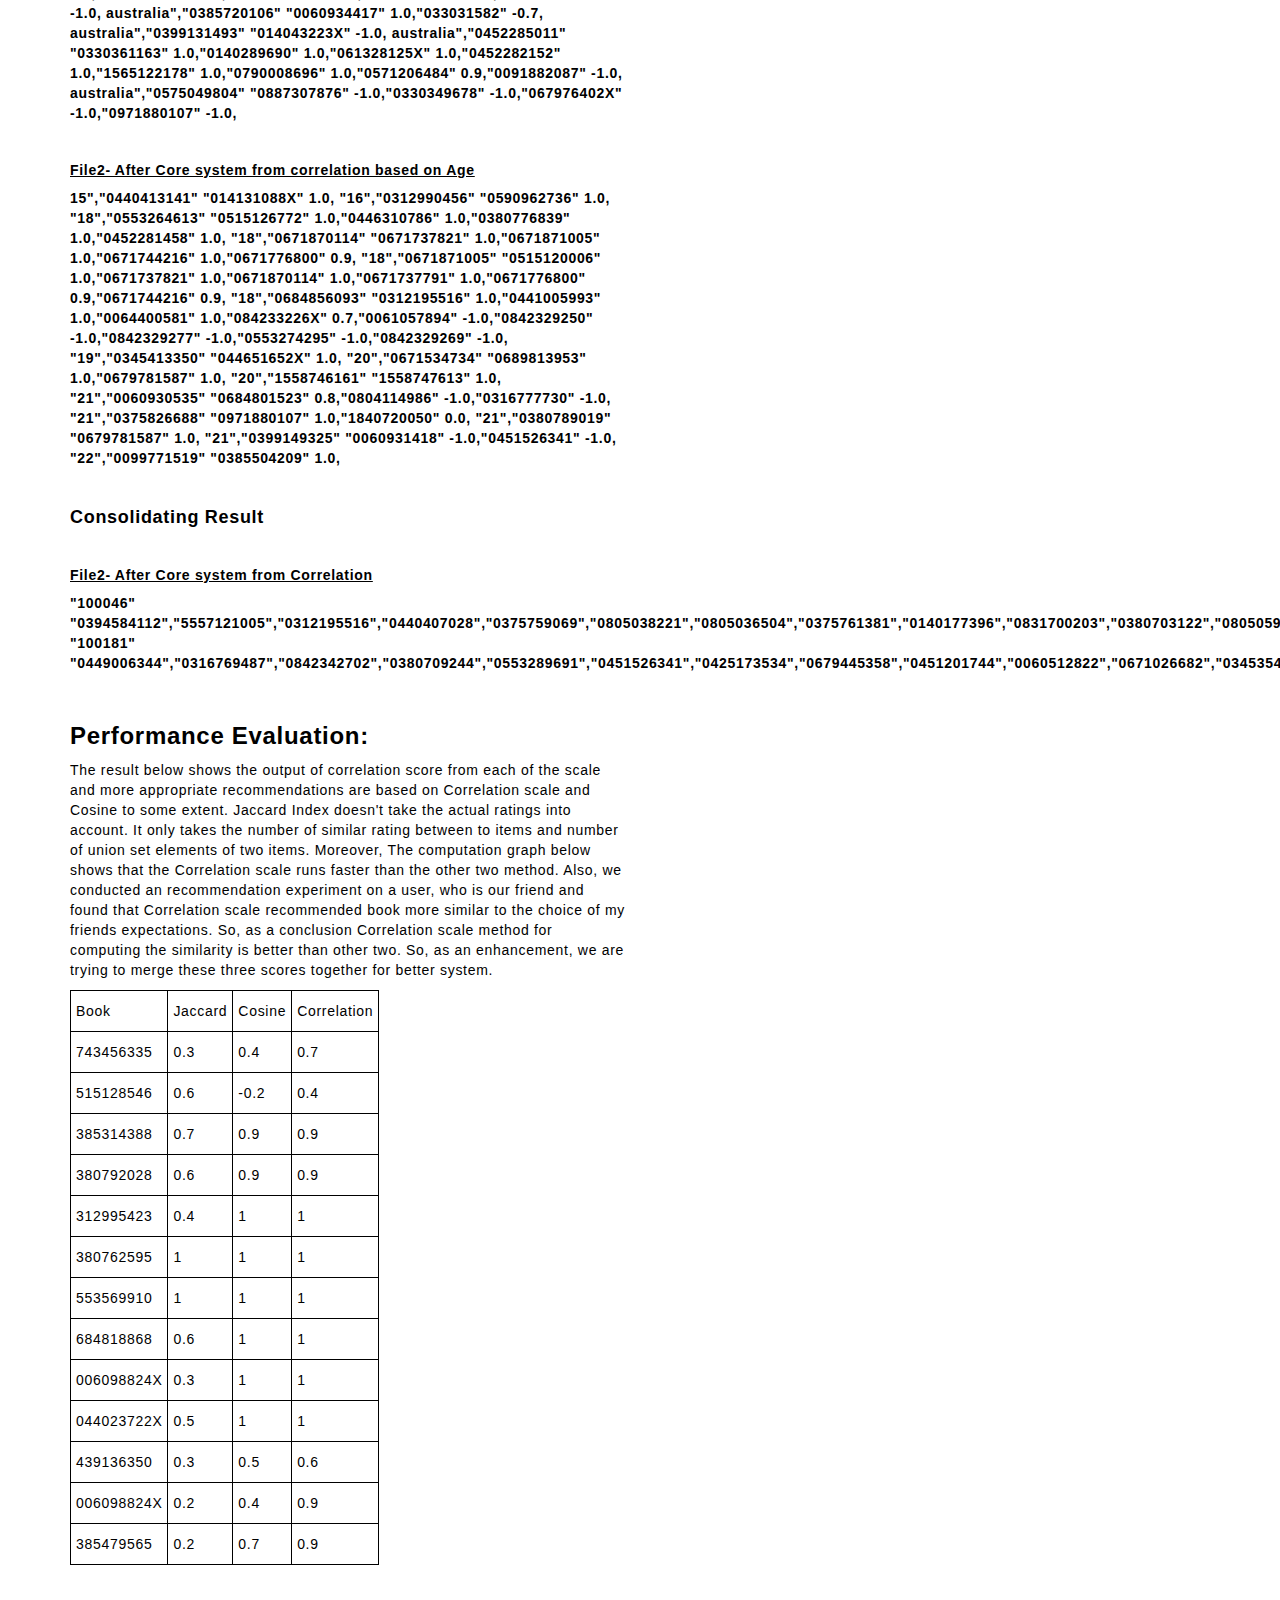
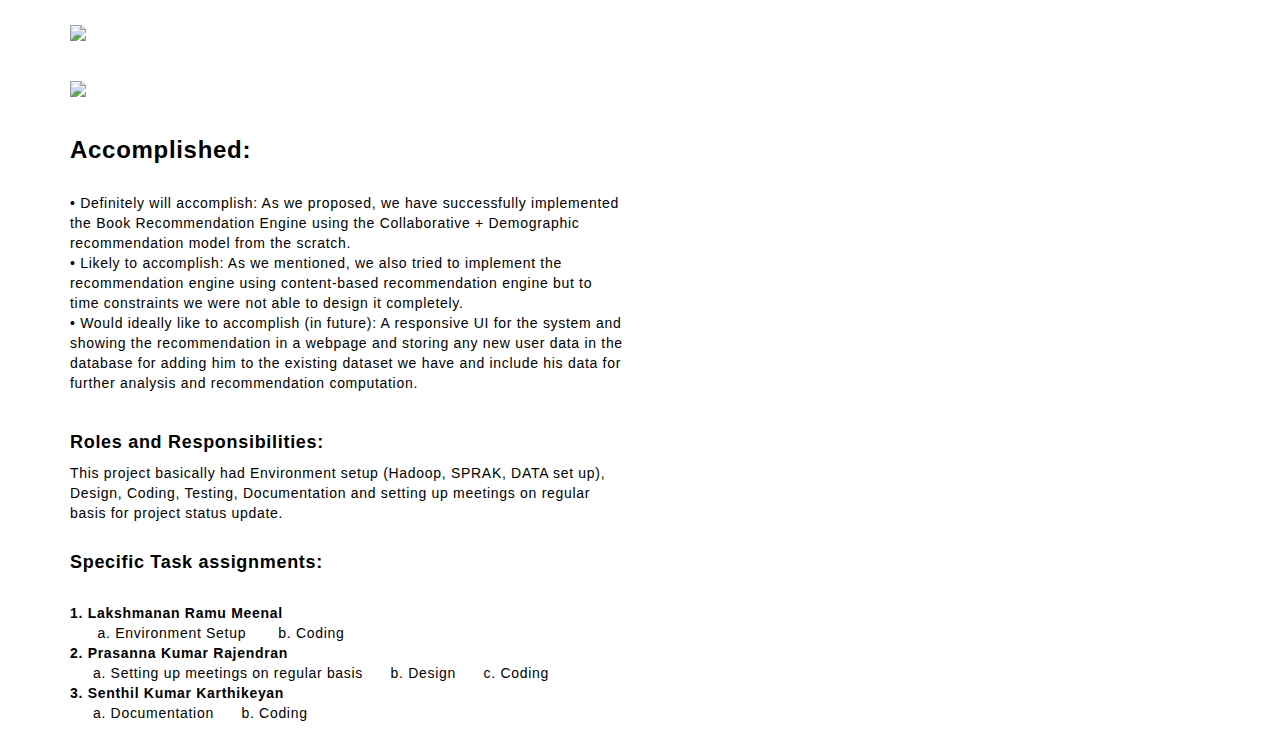
==== commit 51de8551: "Update RecommendationSystem.html" ====
--- a/RecommendationSystem.html
+++ b/RecommendationSystem.html
@@ -151,8 +151,20 @@
 			
 			<h3 class="heading font-bold">Motivation:</h3>
 			
-			    <span class="font-bold"> We tried to check how this recommendation engine works in the real-world scenario by giving one of our teammate’s information as a new user profile detail in the dataset and also his ratings to the books which he has already read from the dataset. Interestingly, recommendation engine suggested some books which was aligned to his interest based on the rating details which he provided. This was very useful and interesting about our project. 
-          </p>
+			    <span class="font-bold"> 
+				    
+				    <p>
+				    We tried to check how this recommendation engine works in the real-world scenario by giving one of our friend’s information as a new user profile detail in the dataset and also his ratings to the books which he has already read from the dataset. Interestingly, recommendation engine suggested some books which was aligned to his interest based on the rating details which he provided. This was very useful and interesting about our project. 
+				    
+          </p>
+		<br>
+		<h5><b>Friend's Data:</b><h5>
+			<br>19930711&&&&&	&&&&&"067003097x"######0        "080652121X"######1        "0060802162"######0        "052341899X"######0        "0140035206"######1        "344275500X"######1        "0671741896"######-3&&&&&usa""~~~~~""45"""
+		<br>
+		<h5><b>Friend's recommendation output:</b><h5>
+			<br>"19930711"	
+			"0393320359","0395925037","037550771X","0898868300","0394713818","0440224764","0449223345","0061000043","0425147363","0345339711","037321801X","0446517984","1570629048","0399501487","0440235596","0316782262","0812520475"
+			<br><img src="https://s29.postimg.org/teocm03uv/photo123.png" class="img-responsive">
 		  <a class="anchor" id="Dataset"></a>
 		  
 		  	<h3 class="heading font-bold">Dataset:</h3>
@@ -242,7 +254,8 @@
 			<br><h3><b>Performance Evaluation:</b> </h3>
 			
 				<p> 
-					The result below shows the output of correlation score from each of the scale and more appropriate recommendations are based on Correlation scale and Cosine to some extent. Jaccard Index doesn't take the actual ratings into account. It only takes the number of similar rating between to items and number of union set elements of two items. Moreover, The computation graph below shows that the Correlation scale runs faster than the other two method. Also, we conducted an recommendation experiment on a user, who is our friend and found that Correlation scale recommended book more similar to the choice of my friends expectations. So, as a conclusion Correlation scale method for computing the similarity is better than other two. So, as an enhancement, we are trying to merge these three scores together for better system. 
+					The result below shows the output of correlation score from each of the scale and more appropriate recommendations are based on Correlation scale and Cosine to some extent. Jaccard Index doesn't take the actual ratings into account. It only takes the number of similar rating between to items and number of union set elements of two items. Moreover, The computation graph below shows that the Correlation scale runs faster than the other two method. Also, we conducted an recommendation experiment on a user, who is our friend and found that Correlation scale recommended book more similar to the choice of my friends expectations. So, as a conclusion Correlation scale method for computing the similarity is better than other two. 
+					So, as an enhancement, we are trying to merge these three scores together for better system. 
 			
 			</p>
 	<table class="tg">
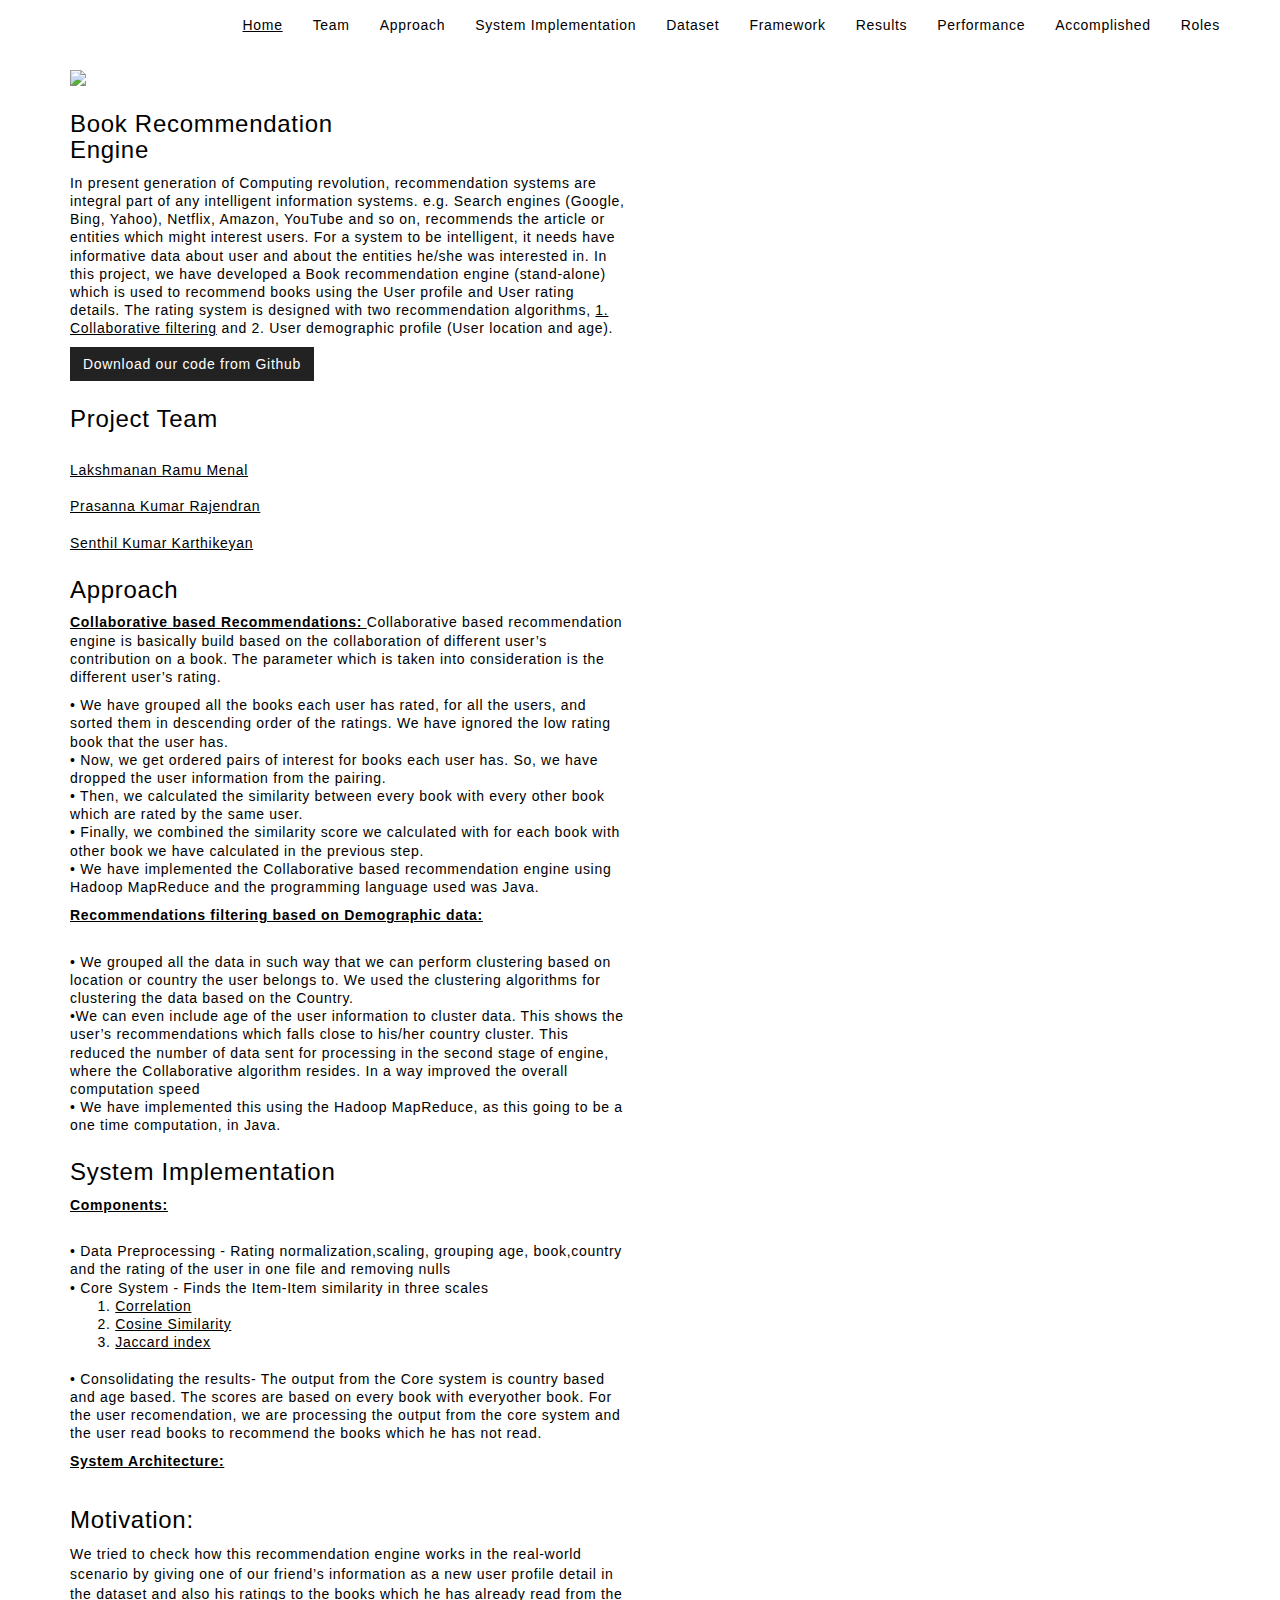
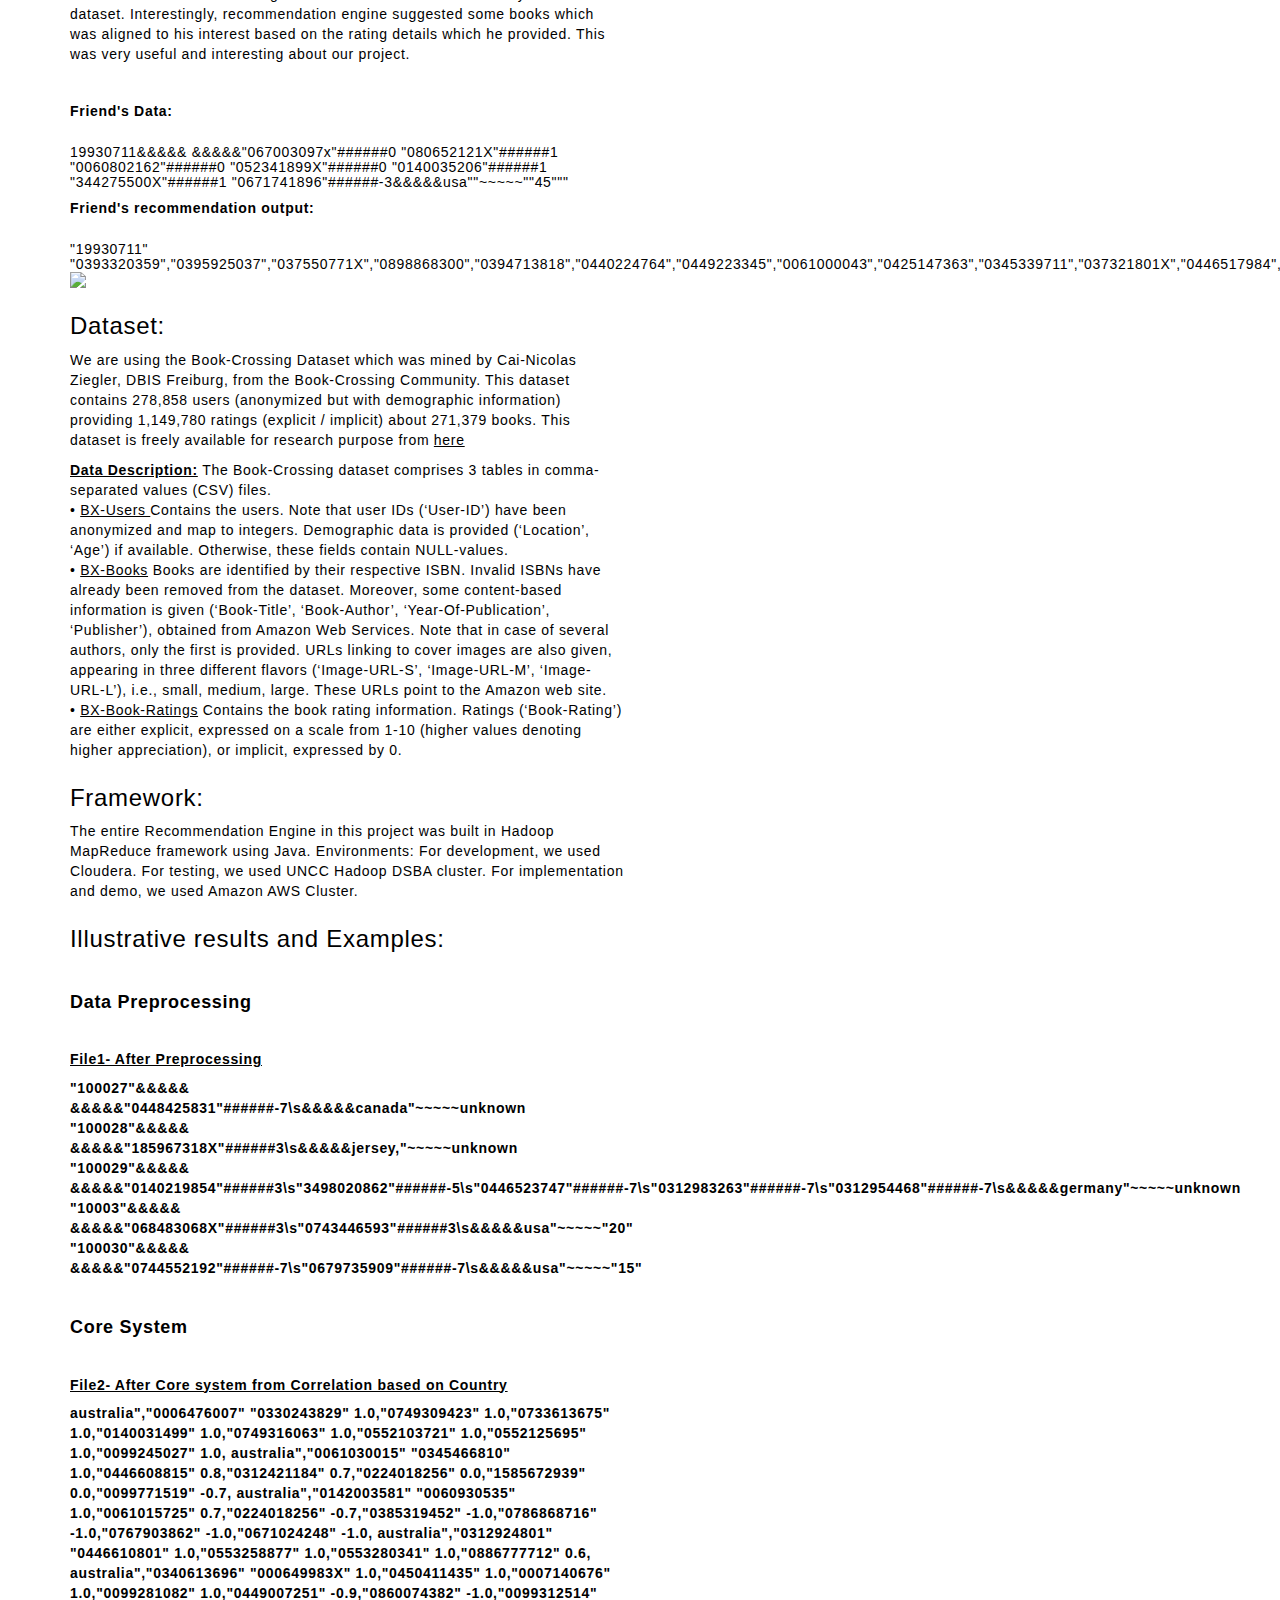
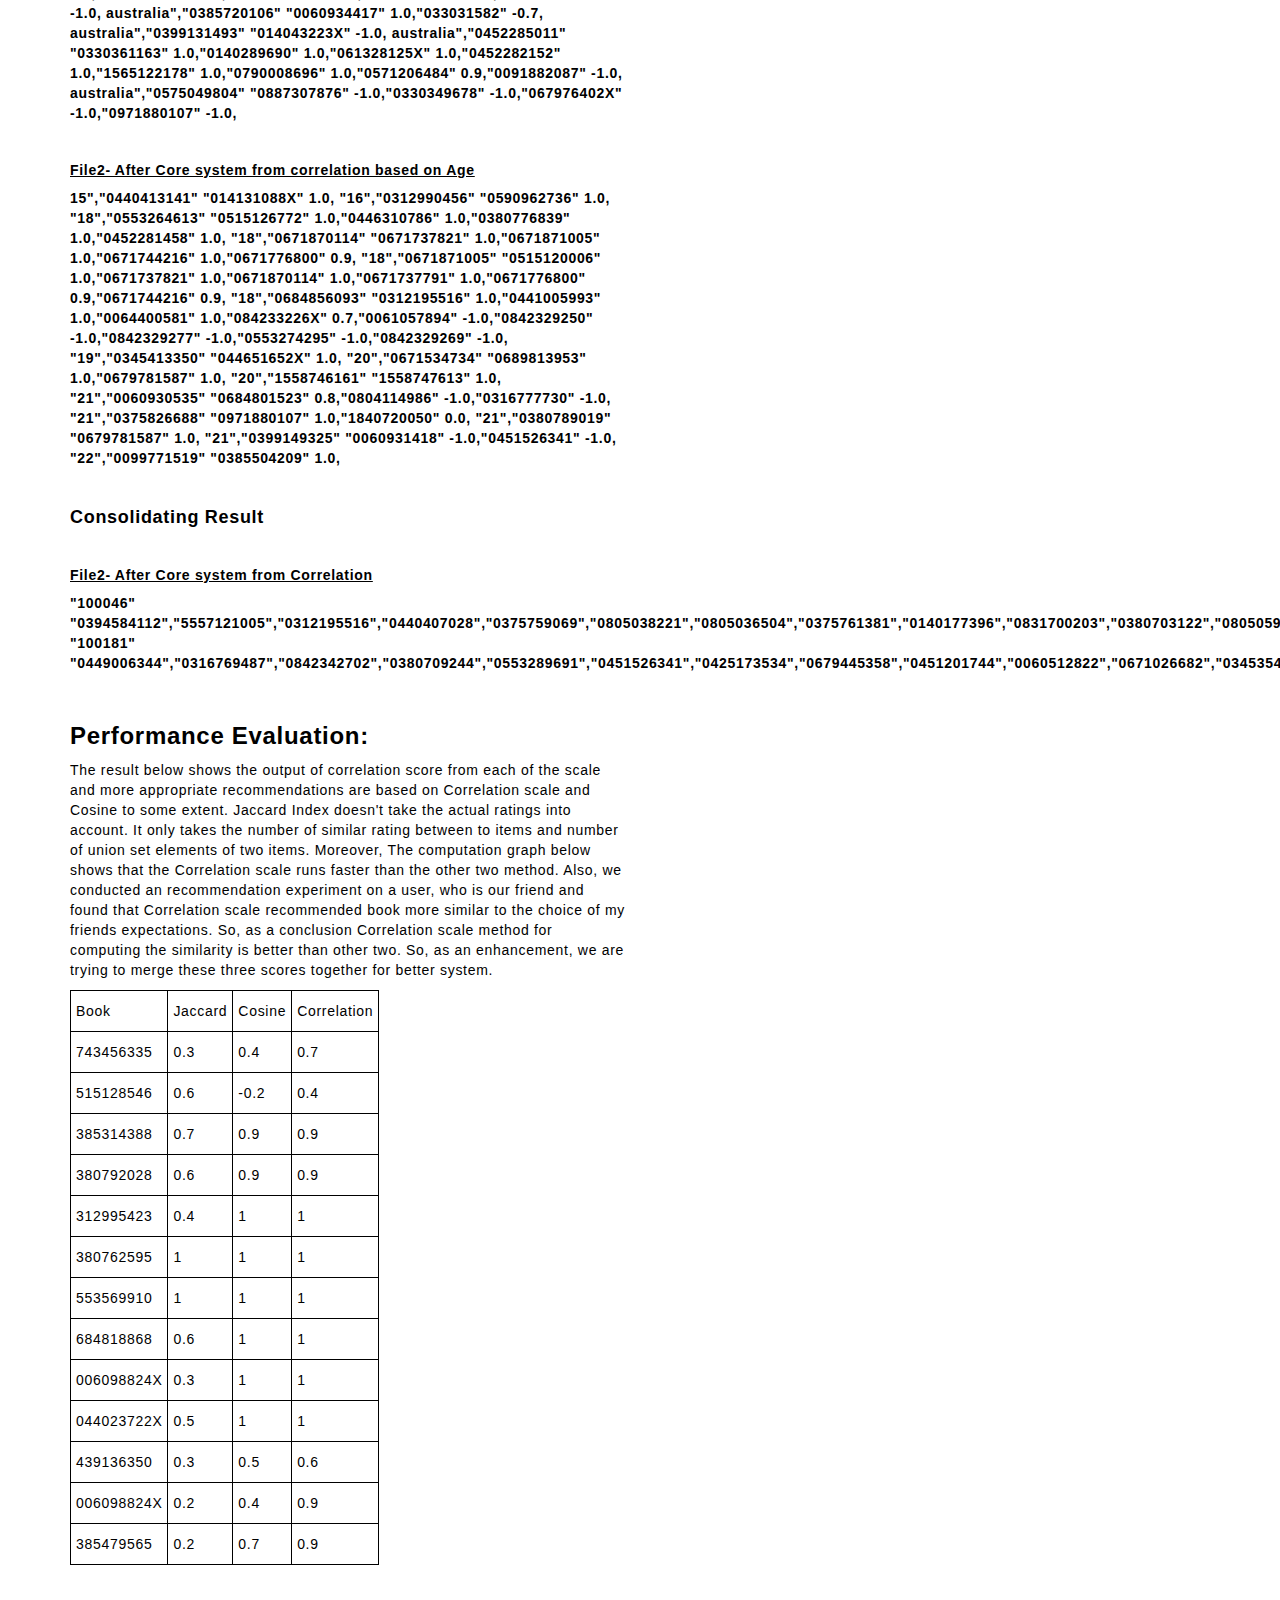
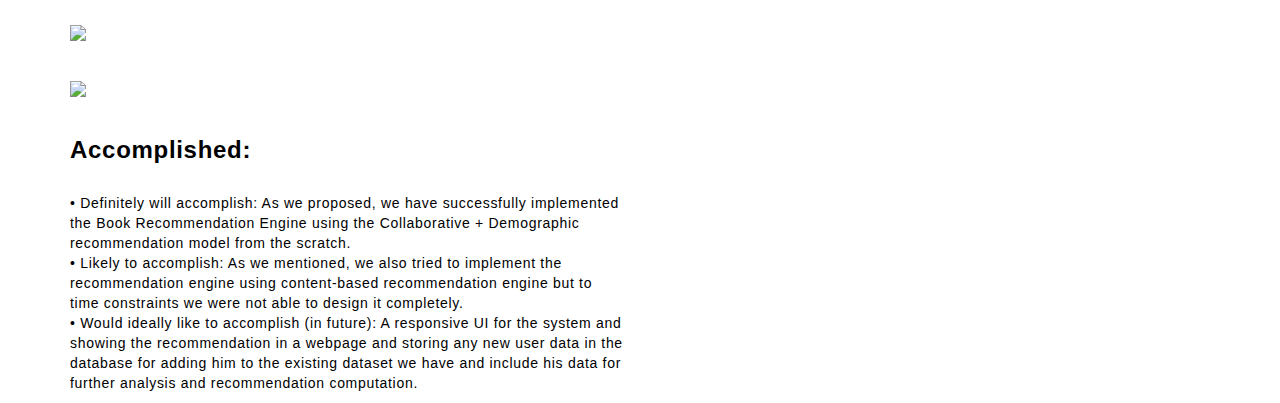
==== commit 76b36b0b: "Update RecommendationSystem.html" ====
--- a/RecommendationSystem.html
+++ b/RecommendationSystem.html
@@ -360,27 +360,6 @@
  
 
 			</p>
-			<a class="anchor" id="Roles"></a>
-			
-					<br><h4><b>Roles and Responsibilities:</b> </h4>
-			
-				<p> 
-					This project basically had Environment setup (Hadoop, SPRAK, DATA set up), Design, Coding, Testing, Documentation and setting up meetings on regular basis for project status update.
-<br><br><b><h4>Specific Task assignments: </h4></b>
-<br><b>1. Lakshmanan Ramu Meenal</b><br>
-		&nbsp; 		&nbsp;&nbsp;&nbsp;	a. Environment Setup  
-		&nbsp; 		&nbsp;&nbsp;&nbsp;	b. Coding
-<br><b>2. Prasanna Kumar Rajendran</b><br>
-&nbsp; 		&nbsp;&nbsp;&nbsp;a. Setting up meetings on regular basis
-&nbsp; 		&nbsp;&nbsp;&nbsp;b. Design
-&nbsp; 		&nbsp;&nbsp;&nbsp;c. Coding
-<br><b>3. Senthil Kumar Karthikeyan</b><br>
-&nbsp; 		&nbsp;&nbsp;&nbsp;a. Documentation
- 	&nbsp; 		&nbsp;&nbsp;&nbsp;b. Coding
-
- 
-
-			</p>
 			       
         </div>
       </div>
